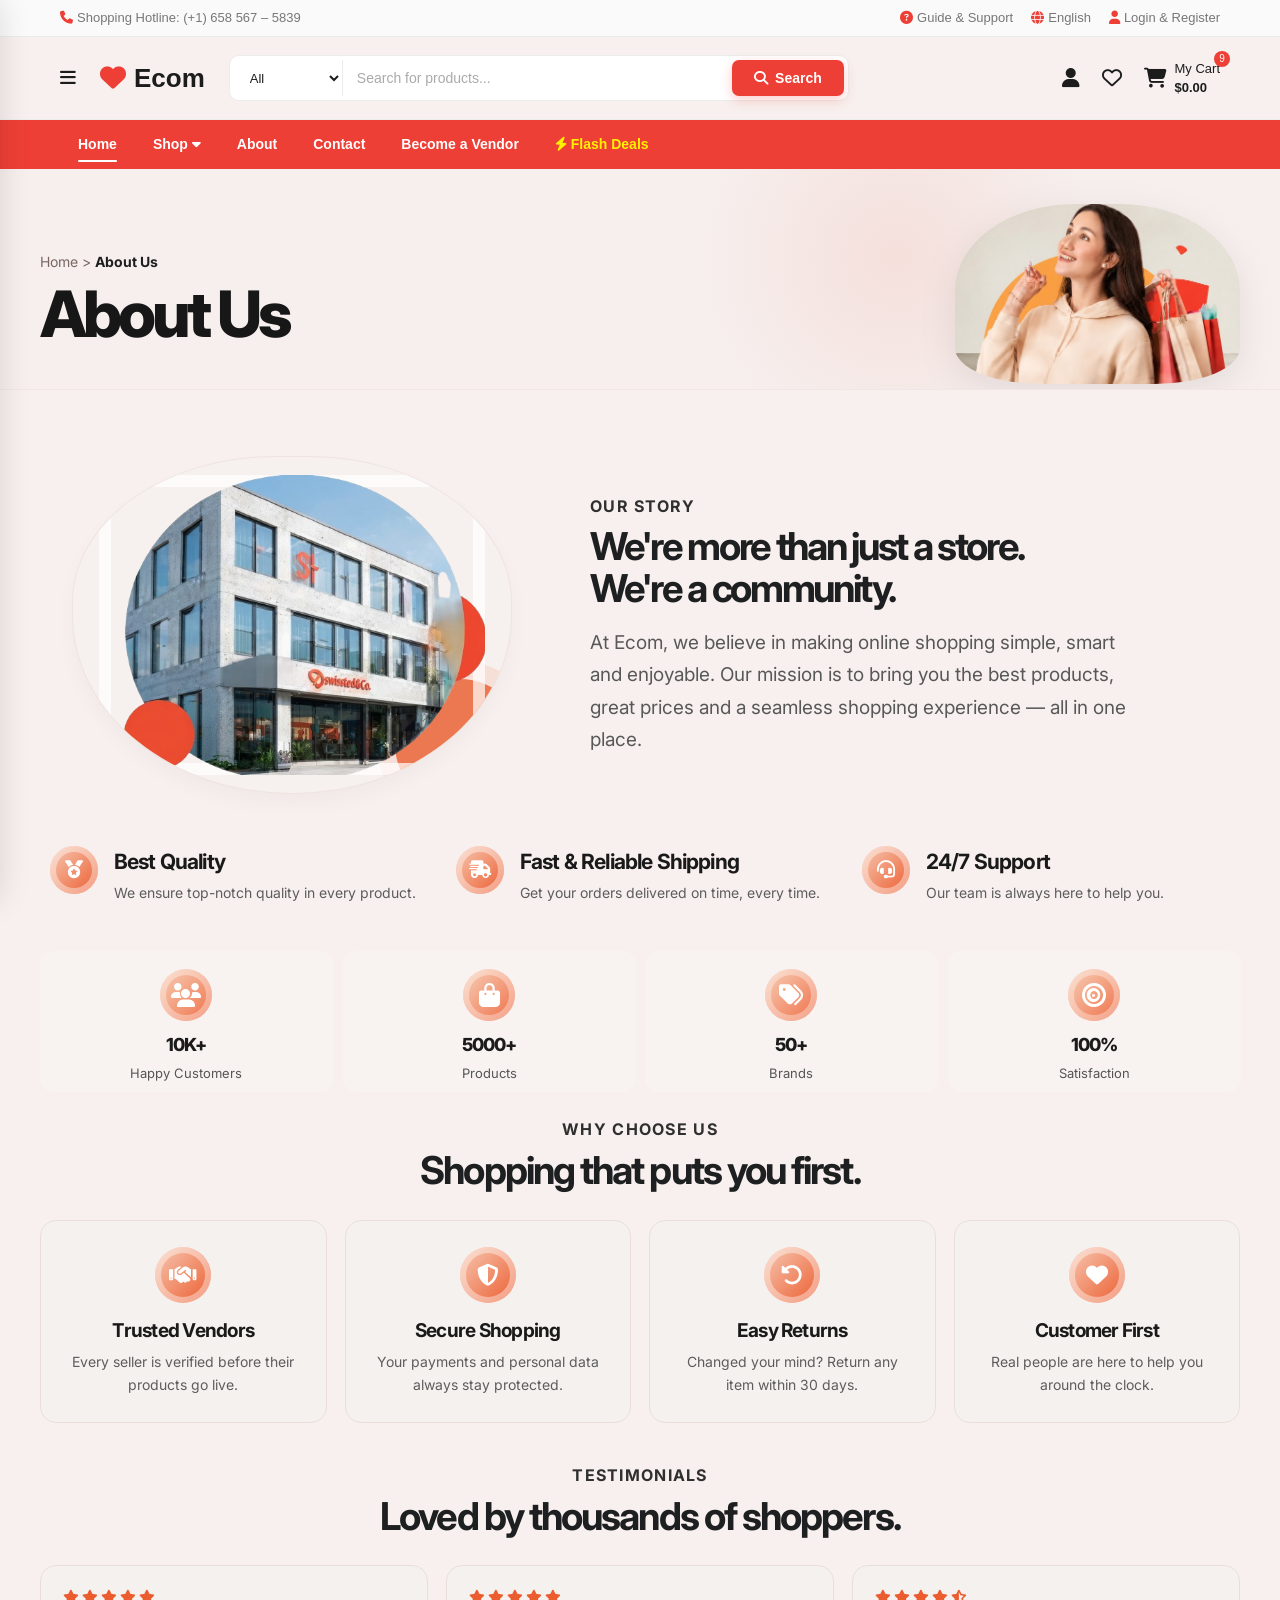
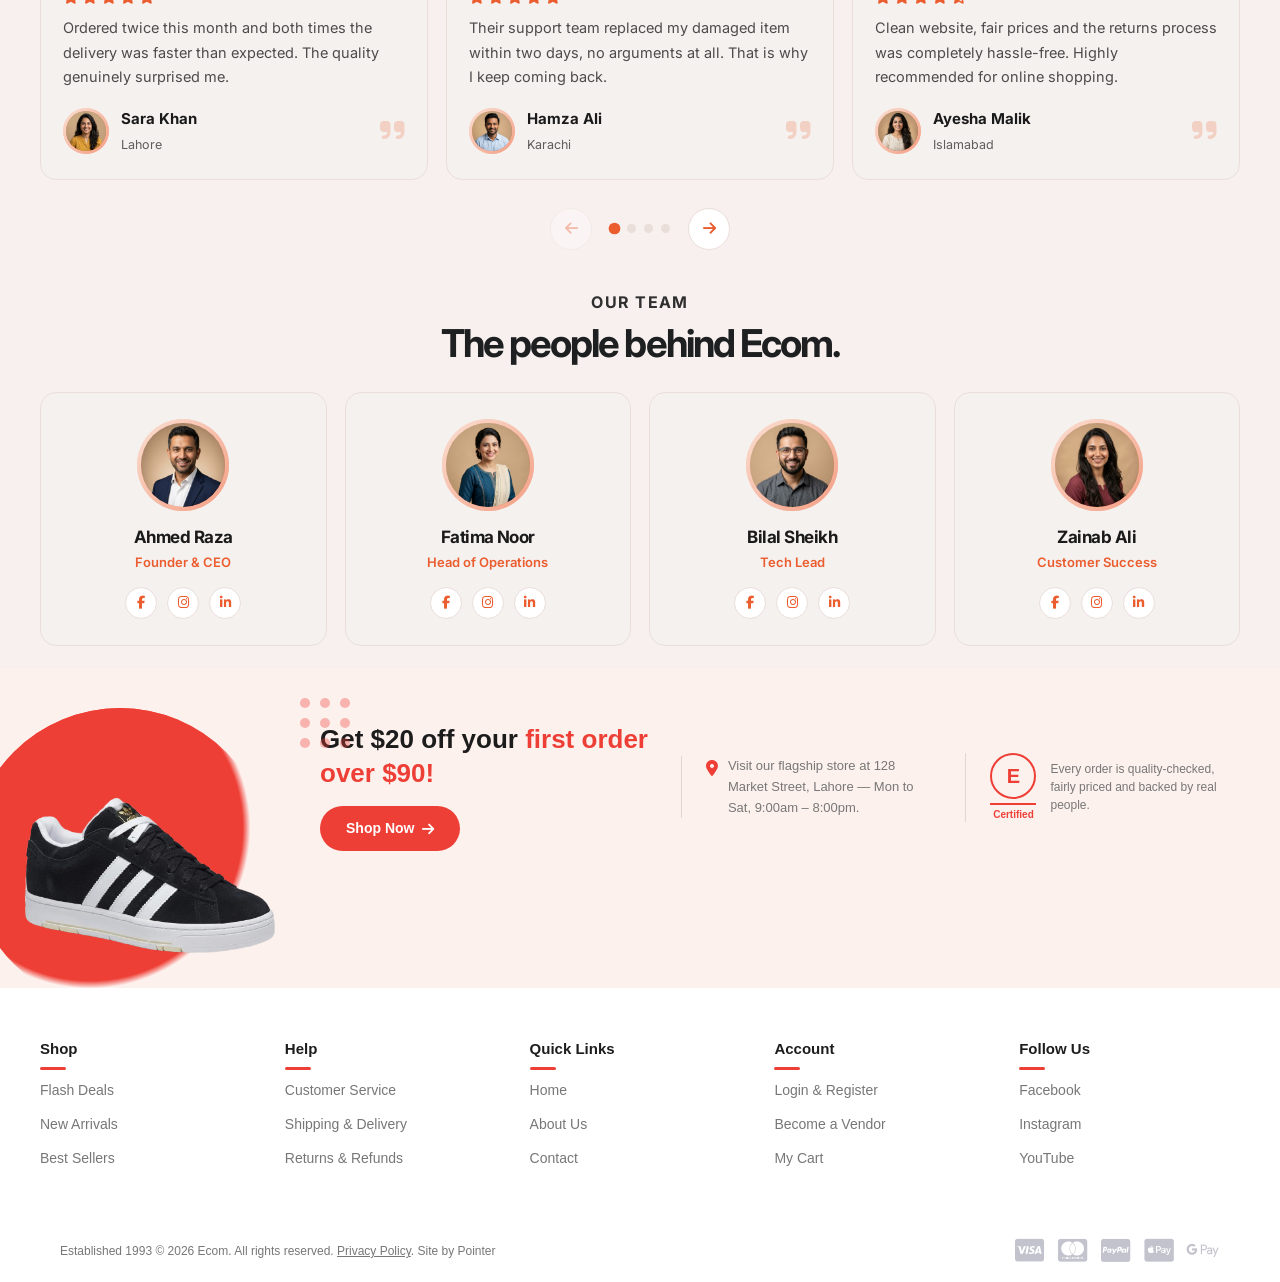
==== about.html @ e63c96a0 "updated code 1" ====
<!DOCTYPE html>
<html lang="en">
<head>
  <meta charset="UTF-8" />
  <meta name="viewport" content="width=device-width, initial-scale=1.0" />
  <title>About Us - Ecom</title>
  <link rel="preconnect" href="https://fonts.googleapis.com">
  <link rel="preconnect" href="https://fonts.gstatic.com" crossorigin>
  <link href="https://fonts.googleapis.com/css2?family=Inter:wght@400;500;600;700;800&display=swap" rel="stylesheet">
  <link rel="stylesheet" href="https://cdnjs.cloudflare.com/ajax/libs/font-awesome/6.5.1/css/all.min.css">
<link rel="stylesheet" href="assets/css/stylee.css">
<link rel="stylesheet" href="assets/css/about.css">
</head>
<body>

<!-- Top Bar -->
<div class="top-bar">
  <div class="container">
    <div class="top-left">
      <span><i class="fa-solid fa-phone"></i>Shopping Hotline: (+1) 658 567 – 5839</span>
    </div>
    <div class="top-right">
      <a href="contact.html"><i class="fa-solid fa-circle-question"></i>Guide &amp; Support</a>
      <a href="#"><i class="fa-solid fa-globe"></i>English</a>
      <!-- <a href="check-out.html"><i class="fa-solid fa-truck"></i>Order Tracking</a> -->
      <a href="signin.html"><i class="fa-solid fa-user"></i>Login &amp; Register</a>
    </div>
  </div>
</div>

<!-- Header -->
<header class="header">
  <div class="container">
    <i class="fa-solid fa-bars menu-toggle" id="menuToggle" role="button" tabindex="0" aria-label="Open menu"></i>
    <a href="index.html" class="logo"><i class="fa-solid fa-heart"></i>Ecom</a>

    <form class="search-bar">
      <select>
        <option>All</option>
        <option>Electronics</option>
        <option>Fashion</option>
        <option>Mobiles</option>
      </select>
      <input type="text" placeholder="Search for products...">
      <button type="submit"><i class="fa-solid fa-magnifying-glass"></i>Search</button>
    </form>

    <div class="header-icons">
      <a href="signin.html" class="icon-item" aria-label="Login">
        <i class="fa-solid fa-user"></i>

      </a>
      <a href="signin.html" class="icon-item" aria-label="Wishlist">
        <i class="fa-regular fa-heart"></i>
      </a>
      <a href="check-out.html" class="icon-item">
        <i class="fa-solid fa-cart-shopping"></i>
        <span class="cart-count">9</span>
        <div>
          <div>My Cart</div>
          <strong>$0.00</strong>
        </div>
      </a>
    </div>
  </div>
</header>

<!-- Nav -->
<nav class="main-nav">
  <div class="container">
    <ul>
      <li><a href="index.html" class="active">Home</a></li>
      <li class="has-mega">
        <a href="index.html#flash-deals">Shop <i class="fa-solid fa-caret-down"></i></a>
        <div class="mega-menu">
          <div class="container">
            <div class="mega-grid">
              <div class="mega-col">
                <h4 class="mega-col-title">Categories</h4>
                <div class="mega-links">
                  <a href="index.html#flash-deals"><i class="fa-solid fa-shirt"></i>Fashion &amp; Clothing</a>
                  <a href="index.html#flash-deals"><i class="fa-solid fa-mobile-screen-button"></i>Mobiles &amp; Tablets</a>
                  <a href="index.html#flash-deals"><i class="fa-solid fa-couch"></i>Home &amp; Living</a>
                  <a href="index.html#flash-deals"><i class="fa-solid fa-wand-magic-sparkles"></i>Beauty &amp; Care</a>
                  <a href="index.html#flash-deals"><i class="fa-solid fa-dumbbell"></i>Sports &amp; Outdoor</a>
                </div>
              </div>
              <div class="mega-col">
                <h4 class="mega-col-title">Collections</h4>
                <div class="mega-links">
                  <a href="index.html#flash-deals">New Arrivals <span class="mega-tag new">New</span></a>
                  <a href="index.html#flash-deals">Best Sellers</a>
                  <a href="index.html#flash-deals">Trending Now <span class="mega-tag trend">Trend</span></a>
                  <a href="index.html#flash-deals">Top Rated</a>
                  <a href="index.html#flash-deals">Clearance Sale <span class="mega-tag hot">Hot</span></a>
                </div>
              </div>
              <div class="mega-col">
                <h4 class="mega-col-title">Deals &amp; Offers</h4>
                <div class="mega-links">
                  <a href="index.html#flash-deals"><i class="fa-solid fa-bolt"></i>Flash Deals</a>
                  <a href="check-out.html"><i class="fa-solid fa-ticket"></i>Coupons &amp; Vouchers</a>
                  <a href="check-out.html"><i class="fa-solid fa-gift"></i>Gift Cards</a>
                  <a href="check-out.html"><i class="fa-solid fa-box-open"></i>Bundle Offers</a>
                  <a href="check-out.html"><i class="fa-solid fa-truck-fast"></i>Free Shipping</a>
                </div>
              </div>
              <div class="mega-col mega-products">
                <h4 class="mega-col-title">Featured Products</h4>
                <div class="mega-cards">
                  <div class="mega-card">
                    <a href="check-out.html" class="mega-card-img">
                      <img src="images/headphones.jpg" alt="Wireless Headphones">
                      <span class="mega-card-badge">Hot</span>
                    </a>
                    <div class="mega-card-body">
                      <div class="mega-card-stars"><i class="fa-solid fa-star"></i><i class="fa-solid fa-star"></i><i class="fa-solid fa-star"></i><i class="fa-solid fa-star"></i><i class="fa-solid fa-star-half-stroke"></i><span>(4.8)</span></div>
                      <a href="check-out.html" class="mega-card-name">Wireless Headphones</a>
                      <div class="mega-card-price">$59.00 <del>$89.00</del></div>
                    </div>
                  </div>
                  <div class="mega-card">
                    <a href="check-out.html" class="mega-card-img">
                      <img src="images/earbuds.jpg" alt="Wireless Earbuds">
                      <span class="mega-card-badge">New</span>
                    </a>
                    <div class="mega-card-body">
                      <div class="mega-card-stars"><i class="fa-solid fa-star"></i><i class="fa-solid fa-star"></i><i class="fa-solid fa-star"></i><i class="fa-solid fa-star"></i><i class="fa-regular fa-star"></i><span>(4.5)</span></div>
                      <a href="check-out.html" class="mega-card-name">Wireless Earbuds</a>
                      <div class="mega-card-price">$29.00 <del>$45.00</del></div>
                    </div>
                  </div>
                </div>
              </div>
            </div>
            <div class="mega-promo">
              <div class="mega-promo-item">
                <i class="fa-solid fa-tags"></i>
                <div><strong>Sale — Up to 50% OFF</strong><span class="mega-promo-sub">On selected fashion &amp; gadgets</span></div>
              </div>
              <div class="mega-promo-item">
                <i class="fa-solid fa-fire"></i>
                <div><strong>Hot Sale — 25% OFF</strong><span class="mega-promo-sub">Flash deals end this week</span></div>
              </div>
              <a href="index.html#flash-deals" class="mega-promo-btn">Shop Now <i class="fa-solid fa-arrow-right"></i></a>
            </div>
          </div>
        </div>
      </li>
      <li><a href="about.html">About</a></li>
      <li><a href="contact.html">Contact</a></li>
      <li><a href="signup.html">Become a Vendor</a></li>
      <li class="flash"><a href="index.html#flash-deals"><i class="fa-solid fa-bolt"></i> Flash Deals</a></li>
    </ul>
    <div class="nav-right">
      <!-- <a href="check-out.html">Recently Viewed</a> -->
    </div>
  </div>
</nav>

<!-- Mobile nav drawer -->
<div class="nav-drawer-overlay" id="navDrawerOverlay"></div>
<aside class="nav-drawer" id="navDrawer" aria-hidden="true">
  <div class="nav-drawer-head">
    <a href="index.html" class="logo"><i class="fa-solid fa-heart"></i>Ecom</a>
    <button type="button" class="nav-drawer-close" id="navDrawerClose" aria-label="Close menu">&times;</button>
  </div>
  <div class="nav-drawer-links">
    <a href="index.html" class="active">Home</a>
    <a href="index.html#flash-deals">Shop</a>
    <a href="about.html">About</a>
    <a href="contact.html">Contact</a>
    <a href="signup.html">Become a Vendor</a>
    <a href="index.html#flash-deals">Flash Deals</a>
    <!-- <a href="check-out.html">Recently Viewed</a> -->
    <a href="contact.html">Guide &amp; Support</a>
    <!-- <a href="check-out.html">Order Tracking</a> -->
    <a href="signin.html">Login &amp; Register</a>
  </div>
</aside>

 <section class="page-hero">
  <div class="container hero-inner">
    <div class="hero-copy">
      <div class="crumbs">Home <span> &gt; </span> <strong>About Us</strong></div>
      <h1 class="page-title">About Us</h1>
    </div>

    <div class="hero-visual" aria-hidden="true">
      <div class="circle-dot one"></div>
      <div class="circle-dot two"></div>
      <div class="circle-dot three"></div>
      <div class="circle-dot four"></div>
      <div class="person">
        <!-- apni image yahan lagao -->
        <img src="images/high29.png" alt="About Us Hero">
      </div>

    </div>
  </div>
</section>
  <main class="container main">
   <div class="story-grid">
  <div class="story-visual">
    <div class="store-frame">
      <!-- apni image yahan lagao -->
      <img src="images/high30-removebg-preview.png" alt="Our Story" class="store-frame-img">
    </div>
  </div>

  <div class="story-copy">
    <p class="eyebrow">Our Story</p>
    <h2 class="story-heading">We're more than just a store.<br>We're a community.</h2>
    <p class="story-text">
      At Ecom, we believe in making online shopping simple, smart and enjoyable. Our mission is to bring you the best products, great prices and a seamless shopping experience — all in one place.
    </p>
  </div>
</div>

<div class="feature-row">
  <div class="feature">
    <div class="feature-icon" aria-hidden="true"><i class="fa-solid fa-medal"></i></div>
    <div>
      <h3 class="feature-title">Best Quality</h3>
      <p class="feature-text">We ensure top-notch quality in every product.</p>
    </div>
  </div>

  <div class="feature">
    <div class="feature-icon" aria-hidden="true"><i class="fa-solid fa-truck-fast"></i></div>
    <div>
      <h3 class="feature-title">Fast &amp; Reliable Shipping</h3>
      <p class="feature-text">Get your orders delivered on time, every time.</p>
    </div>
  </div>

  <div class="feature">
    <div class="feature-icon" aria-hidden="true"><i class="fa-solid fa-headset"></i></div>
    <div>
      <h3 class="feature-title">24/7 Support</h3>
      <p class="feature-text">Our team is always here to help you.</p>
    </div>
  </div>
</div>

    <div class="stat-row">
      <div class="stat">
        <div class="stat-badge"><i class="fa-solid fa-users"></i></div>
        <p class="stat-value">10K+</p>
        <p class="stat-label">Happy Customers</p>
      </div>

      <div class="stat">
        <div class="stat-badge"><i class="fa-solid fa-bag-shopping"></i></div>
        <p class="stat-value">5000+</p>
        <p class="stat-label">Products</p>
      </div>

      <div class="stat">
        <div class="stat-badge"><i class="fa-solid fa-tags"></i></div>
        <p class="stat-value">50+</p>
        <p class="stat-label">Brands</p>
      </div>

      <div class="stat">
        <div class="stat-badge"><i class="fa-solid fa-bullseye"></i></div>
        <p class="stat-value">100%</p>
        <p class="stat-label">Satisfaction</p>
      </div>
    </div>

    <section class="values">
      <div class="values-head">
        <p class="eyebrow">Why Choose Us</p>
        <h2 class="values-heading">Shopping that puts you first.</h2>
      </div>
      <div class="values-grid">
        <div class="value-card">
          <div class="value-icon"><i class="fa-solid fa-handshake"></i></div>
          <h3>Trusted Vendors</h3>
          <p>Every seller is verified before their products go live.</p>
        </div>
        <div class="value-card">
          <div class="value-icon"><i class="fa-solid fa-shield-halved"></i></div>
          <h3>Secure Shopping</h3>
          <p>Your payments and personal data always stay protected.</p>
        </div>
        <div class="value-card">
          <div class="value-icon"><i class="fa-solid fa-rotate-left"></i></div>
          <h3>Easy Returns</h3>
          <p>Changed your mind? Return any item within 30 days.</p>
        </div>
        <div class="value-card">
          <div class="value-icon"><i class="fa-solid fa-heart"></i></div>
          <h3>Customer First</h3>
          <p>Real people are here to help you around the clock.</p>
        </div>
      </div>
    </section>

    <section class="testimonials">
      <div class="values-head">
        <p class="eyebrow">Testimonials</p>
        <h2 class="values-heading">Loved by thousands of shoppers.</h2>
      </div>
      <div class="testi-viewport">
        <div class="testi-track">
          <div class="testi-card">
            <div class="testi-stars">
              <i class="fa-solid fa-star"></i><i class="fa-solid fa-star"></i><i class="fa-solid fa-star"></i><i class="fa-solid fa-star"></i><i class="fa-solid fa-star"></i>
            </div>
            <p class="testi-text">Ordered twice this month and both times the delivery was faster than expected. The quality genuinely surprised me.</p>
            <div class="testi-person">
              <div class="testi-avatar"><img src="images/testi-1.png" alt="Sara Khan"></div>
              <div>
                <h4>Sara Khan</h4>
                <span>Lahore</span>
              </div>
              <i class="fa-solid fa-quote-right testi-quote" aria-hidden="true"></i>
            </div>
          </div>

          <div class="testi-card">
            <div class="testi-stars">
              <i class="fa-solid fa-star"></i><i class="fa-solid fa-star"></i><i class="fa-solid fa-star"></i><i class="fa-solid fa-star"></i><i class="fa-solid fa-star"></i>
            </div>
            <p class="testi-text">Their support team replaced my damaged item within two days, no arguments at all. That is why I keep coming back.</p>
            <div class="testi-person">
              <div class="testi-avatar"><img src="images/testi-2.png" alt="Hamza Ali"></div>
              <div>
                <h4>Hamza Ali</h4>
                <span>Karachi</span>
              </div>
              <i class="fa-solid fa-quote-right testi-quote" aria-hidden="true"></i>
            </div>
          </div>

          <div class="testi-card">
            <div class="testi-stars">
              <i class="fa-solid fa-star"></i><i class="fa-solid fa-star"></i><i class="fa-solid fa-star"></i><i class="fa-solid fa-star"></i><i class="fa-solid fa-star-half-stroke"></i>
            </div>
            <p class="testi-text">Clean website, fair prices and the returns process was completely hassle-free. Highly recommended for online shopping.</p>
            <div class="testi-person">
              <div class="testi-avatar"><img src="images/testi-3.png" alt="Ayesha Malik"></div>
              <div>
                <h4>Ayesha Malik</h4>
                <span>Islamabad</span>
              </div>
              <i class="fa-solid fa-quote-right testi-quote" aria-hidden="true"></i>
            </div>
          </div>

          <div class="testi-card">
            <div class="testi-stars">
              <i class="fa-solid fa-star"></i><i class="fa-solid fa-star"></i><i class="fa-solid fa-star"></i><i class="fa-solid fa-star"></i><i class="fa-solid fa-star"></i>
            </div>
            <p class="testi-text">Prices are honest and the variety keeps getting better. Ecom has easily become my default stop for weekly shopping.</p>
            <div class="testi-person">
              <div class="testi-avatar"><img src="images/testi-4.png" alt="Usman Tariq"></div>
              <div>
                <h4>Usman Tariq</h4>
                <span>Faisalabad</span>
              </div>
              <i class="fa-solid fa-quote-right testi-quote" aria-hidden="true"></i>
            </div>
          </div>

          <div class="testi-card">
            <div class="testi-stars">
              <i class="fa-solid fa-star"></i><i class="fa-solid fa-star"></i><i class="fa-solid fa-star"></i><i class="fa-solid fa-star"></i><i class="fa-solid fa-star-half-stroke"></i>
            </div>
            <p class="testi-text">Ordering takes less than two minutes and the delivery updates are accurate every single time. Really smooth experience.</p>
            <div class="testi-person">
              <div class="testi-avatar"><img src="images/testi-5.png" alt="Mahnoor Sheikh"></div>
              <div>
                <h4>Mahnoor Sheikh</h4>
                <span>Multan</span>
              </div>
              <i class="fa-solid fa-quote-right testi-quote" aria-hidden="true"></i>
            </div>
          </div>

          <div class="testi-card">
            <div class="testi-stars">
              <i class="fa-solid fa-star"></i><i class="fa-solid fa-star"></i><i class="fa-solid fa-star"></i><i class="fa-solid fa-star"></i><i class="fa-solid fa-star"></i>
            </div>
            <p class="testi-text">Fresh produce every single time — the fruit and vegetable quality is far better than anywhere else I have ordered from.</p>
            <div class="testi-person">
              <div class="testi-avatar"><img src="images/testi-6.png" alt="Ali Raza"></div>
              <div>
                <h4>Ali Raza</h4>
                <span>Rawalpindi</span>
              </div>
              <i class="fa-solid fa-quote-right testi-quote" aria-hidden="true"></i>
            </div>
          </div>
        </div>
      </div>

      <div class="testi-controls">
        <button type="button" class="testi-arrow" id="testiPrev" aria-label="Previous testimonials"><i class="fa-solid fa-arrow-left"></i></button>
        <div class="testi-dots" id="testiDots" aria-label="Testimonial navigation"></div>
        <button type="button" class="testi-arrow" id="testiNext" aria-label="Next testimonials"><i class="fa-solid fa-arrow-right"></i></button>
      </div>
    </section>

    <section class="team">
      <div class="values-head">
        <p class="eyebrow">Our Team</p>
        <h2 class="values-heading">The people behind Ecom.</h2>
      </div>
      <div class="team-grid">
        <div class="team-card">
          <div class="team-photo"><img src="images/team-1.png" alt="Ahmed Raza"></div>
          <h4>Ahmed Raza</h4>
          <span class="team-role">Founder &amp; CEO</span>
          <div class="team-socials">
            <a href="#" aria-label="Facebook"><i class="fa-brands fa-facebook-f"></i></a>
            <a href="#" aria-label="Instagram"><i class="fa-brands fa-instagram"></i></a>
            <a href="#" aria-label="LinkedIn"><i class="fa-brands fa-linkedin-in"></i></a>
          </div>
        </div>

        <div class="team-card">
          <div class="team-photo"><img src="images/team-2.png" alt="Fatima Noor"></div>
          <h4>Fatima Noor</h4>
          <span class="team-role">Head of Operations</span>
          <div class="team-socials">
            <a href="#" aria-label="Facebook"><i class="fa-brands fa-facebook-f"></i></a>
            <a href="#" aria-label="Instagram"><i class="fa-brands fa-instagram"></i></a>
            <a href="#" aria-label="LinkedIn"><i class="fa-brands fa-linkedin-in"></i></a>
          </div>
        </div>

        <div class="team-card">
          <div class="team-photo"><img src="images/team-3.png" alt="Bilal Sheikh"></div>
          <h4>Bilal Sheikh</h4>
          <span class="team-role">Tech Lead</span>
          <div class="team-socials">
            <a href="#" aria-label="Facebook"><i class="fa-brands fa-facebook-f"></i></a>
            <a href="#" aria-label="Instagram"><i class="fa-brands fa-instagram"></i></a>
            <a href="#" aria-label="LinkedIn"><i class="fa-brands fa-linkedin-in"></i></a>
          </div>
        </div>

        <div class="team-card">
          <div class="team-photo"><img src="images/team-4.png" alt="Zainab Ali"></div>
          <h4>Zainab Ali</h4>
          <span class="team-role">Customer Success</span>
          <div class="team-socials">
            <a href="#" aria-label="Facebook"><i class="fa-brands fa-facebook-f"></i></a>
            <a href="#" aria-label="Instagram"><i class="fa-brands fa-instagram"></i></a>
            <a href="#" aria-label="LinkedIn"><i class="fa-brands fa-linkedin-in"></i></a>
          </div>
        </div>
      </div>
    </section>
  </main>

<!-- Footer -->
<footer class="site-footer">
  <div class="footer-promo">
    <div class="promo-dots">
      <span></span><span></span><span></span>
      <span></span><span></span><span></span>
      <span></span><span></span><span></span>
    </div>

    <div class="footer-shoe-img">
      <img src="images/high15.png" alt="Shoe">
    </div>

    <div class="container footer-promo-inner">
      <div class="promo-offer">
        <h3>Get $20 off your <span>first order over $90!</span></h3>
        <a href="index.html#flash-deals" class="join-link">Shop Now <i class="fa-solid fa-arrow-right"></i></a>
      </div>

      <div class="promo-location">
        <i class="fa-solid fa-location-dot"></i>
        <p>Visit our flagship store at 128 Market Street, Lahore — Mon to Sat, 9:00am – 8:00pm.</p>
      </div>

      <div class="promo-certified">
        <div class="b-badge">
          <span>E</span>
          <small>Certified</small>
        </div>
        <p>Every order is quality-checked, fairly priced and backed by real people.</p>
      </div>
    </div>
  </div>
 <div class="container footer-top">
    <div class="footer-col">
      <h4>Shop</h4>
      <ul>
        <li><a href="index.html#flash-deals">Flash Deals</a></li>
        <li><a href="index.html#flash-deals">New Arrivals</a></li>
        <li><a href="index.html#flash-deals">Best Sellers</a></li>
      </ul>
    </div>
    <div class="footer-col">
      <h4>Help</h4>
      <ul>
        <li><a href="contact.html">Customer Service</a></li>
        <li><a href="contact.html">Shipping &amp; Delivery</a></li>
        <li><a href="contact.html">Returns &amp; Refunds</a></li>
      </ul>
    </div>
    <div class="footer-col">
      <h4>Quick Links</h4>
      <ul>
        <li><a href="index.html">Home</a></li>
        <li><a href="about.html">About Us</a></li>
        <li><a href="contact.html">Contact</a></li>
      </ul>
    </div>
    <div class="footer-col">
      <h4>Account</h4>
      <ul>
        <li><a href="signin.html">Login &amp; Register</a></li>
        <li><a href="signup.html">Become a Vendor</a></li>
        <li><a href="check-out.html">My Cart</a></li>
      </ul>
    </div>
    <div class="footer-col">
      <h4>Follow Us</h4>
      <ul>
        <li><a href="#">Facebook</a></li>
        <li><a href="#">Instagram</a></li>
        <li><a href="#">YouTube</a></li>
      </ul>
    </div>
  </div>
  <div class="footer-bottom">
    <div class="container footer-bottom-inner">
      <p>Established 1993 © 2026 Ecom. All rights reserved. <a href="#">Privacy Policy</a>. Site by Pointer</p>
      <div class="footer-pay" aria-label="Accepted payment methods">
        <i class="fa-brands fa-cc-visa"></i>
        <i class="fa-brands fa-cc-mastercard"></i>
        <i class="fa-brands fa-cc-paypal"></i>
        <i class="fa-brands fa-cc-apple-pay"></i>
        <i class="fa-brands fa-google-pay"></i>
      </div>
    </div>
  </div>
</footer>

<script src="assets/js/script.js"></script>
<script src="assets/js/about.js"></script>
</body>
</html>
---- assets/css/stylee.css ----
/* ===== Reset & Base ===== */
* { margin: 0; padding: 0; box-sizing: border-box; }

:root {
  --orange: #ee3f36;
  --orange-dark: #d8352c;
  --dark: #1c1c1c;
  --gray-text: #777;
  --border: #ececec;
  --green: #6fbf3c;
  --bg-light: #f7f7f7;
}

body {
  font-family: 'Segoe UI', Arial, Helvetica, sans-serif;
  color: var(--dark);
  background: #fff;
  line-height: 1.5;
}

a { text-decoration: none; color: inherit; }
ul { list-style: none; }
img { max-width: 100%; display: block; }
.container {
  max-width: 1200px;
  margin: 0 auto;
  padding: 0 20px;
}

/* ===== Top Bar ===== */
.top-bar {
  background: #fafafa;
  border-bottom: 1px solid var(--border);
  font-size: 13px;
  color: var(--gray-text);
}
.top-bar .container {
  display: flex;
  justify-content: space-between;
  align-items: center;
  height: 36px;
}
.top-bar .top-left,
.top-bar .top-right {
  display: flex;
  align-items: center;
  gap: 18px;
}
.top-bar i { margin-right: 4px; color: var(--orange); }

/* ===== Header ===== */
.header {
  padding: 18px 0;
  border-bottom: 1px solid var(--border);
}
.header .container {
  display: flex;
  align-items: center;
  gap: 24px;
}
.logo {
  display: flex;
  align-items: center;
  gap: 8px;
  font-size: 26px;
  font-weight: 800;
  color: var(--dark);
}
.logo i { color: var(--orange); }
.menu-toggle { font-size: 18px; color: var(--dark); cursor: pointer; }

.search-bar {
  flex: 1;
  display: flex;
  align-items: stretch;
  max-width: 620px;
  height: 46px;
  padding: 4px;
  border: 1px solid var(--border);
  border-radius: 10px;
  background: #fff;
  transition: border-color .25s ease, box-shadow .25s ease;
}
.search-bar:focus-within {
  border-color: var(--orange);
  box-shadow: 0 0 0 3px rgba(238, 63, 54, .13);
}
.search-bar select {
  border: none;
  border-right: 1px solid var(--border);
  padding: 0 12px;
  background: transparent;
  font-size: 13px;
  font-family: inherit;
  color: var(--dark);
  cursor: pointer;
  outline: none;
  border-radius: 6px 0 0 6px;
}
.search-bar input {
  flex: 1;
  min-width: 0;
  border: none;
  padding: 0 14px;
  font-size: 14px;
  font-family: inherit;
  color: var(--dark);
  background: transparent;
  caret-color: var(--orange);
  outline: none;
}
.search-bar input::placeholder { color: #aaa; }
.search-bar button {
  background: var(--orange);
  color: #fff;
  border: none;
  padding: 0 22px;
  font-size: 14px;
  font-weight: 600;
  font-family: inherit;
  cursor: pointer;
  display: flex;
  align-items: center;
  gap: 7px;
  border-radius: 7px;
  box-shadow: 0 4px 12px rgba(238, 63, 54, .25);
}
.search-bar button:hover { background: var(--orange-dark); }

.header-icons {
  display: flex;
  align-items: center;
  gap: 22px;
  margin-left: auto;
}
.header-icons .icon-item {
  display: flex;
  align-items: center;
  gap: 8px;
  font-size: 13px;
  position: relative;
}
.header-icons i { font-size: 20px; color: var(--dark); }
.cart-count {
  position: absolute;
  top: -8px;
  right: -10px;
  background: var(--orange);
  color: #fff;
  font-size: 10px;
  width: 16px;
  height: 16px;
  border-radius: 50%;
  display: flex;
  align-items: center;
  justify-content: center;
}

/* ===== Nav ===== */
.main-nav {
  background: var(--orange);
}
.main-nav .container {
  display: flex;
  align-items: center;
}
.main-nav ul {
  display: flex;
  align-items: center;
}
.main-nav li a {
  display: block;
  padding: 14px 18px;
  color: #fff;
  font-size: 14px;
  font-weight: 600;
  white-space: nowrap;
}
.main-nav li.flash a { color: #fff200; }
.main-nav .nav-right { margin-left: auto; }
.main-nav .nav-right a { color: #fff; opacity: .9; }

/* ===== Hero ===== */
.hero {
  background: #fafafa;
  padding: 40px 0;
  position: relative;
}
.hero .container {
  display: flex;
  align-items: center;
  position: relative;
}
.hero-content { flex: 1; }
.hero-tag { color: var(--orange); font-weight: 700; font-size: 13px; margin-bottom: 10px; }
.hero-title {
  font-size: 40px;
  font-weight: 800;
  line-height: 1.2;
  margin-bottom: 14px;
}
.hero-sub { color: var(--gray-text); margin-bottom: 22px; font-size: 15px; }
.hero-btn {
  display: inline-block;
  background: var(--orange);
  color: #fff;
  padding: 12px 26px;
  font-weight: 700;
  font-size: 13px;
  border-radius: 3px;
}
.hero-btn:hover { background: var(--orange-dark); }
.hero-image { flex: 1; position: relative; text-align: center; }
.hero-badge {
  position: absolute;
  top: 0;
  right: 40px;
  background: var(--orange);
  color: #fff;
  width: 70px;
  height: 70px;
  border-radius: 50%;
  display: flex;
  align-items: center;
  justify-content: center;
  flex-direction: column;
  font-size: 11px;
  font-weight: 700;
  text-align: center;
}
.hero-arrow {
  position: absolute;
  top: 50%;
  transform: translateY(-50%);
  background: #fff;
  border: 1px solid var(--border);
  width: 44px;
  height: 44px;
  border-radius: 50%;
  display: flex;
  align-items: center;
  justify-content: center;
  cursor: pointer;
  padding: 0;
  color: var(--dark);
  font-size: 15px;
  z-index: 20;
  box-shadow: 0 8px 20px rgba(28, 28, 28, .10);
  transition: transform .3s cubic-bezier(.34, 1.56, .64, 1),
              background-color .25s ease,
              border-color .25s ease,
              color .25s ease,
              box-shadow .3s ease;
}
.hero-arrow.left { left: 0; }
.hero-arrow.right { right: 0; }
.hero-arrow:hover {
  background: var(--orange);
  border-color: var(--orange);
  color: #fff;
  transform: translateY(-50%) scale(1.12);
  box-shadow: 0 0 0 6px rgba(238, 63, 54, .15), 0 12px 26px rgba(238, 63, 54, .38);
}
.hero-arrow:active { transform: translateY(-50%) scale(.94); }
.hero-arrow:focus-visible,
.hero-dots button:focus-visible {
  outline: 2px solid var(--orange);
  outline-offset: 2px;
}

/* ===== Hero Carousel ===== */
.hero-slides {
  flex: 1;
  display: grid;
  min-width: 0;
  width: 100%;
}
.hero-slide {
  grid-area: 1 / 1;
  display: flex;
  align-items: center;
  gap: 10px;
  opacity: 0;
  visibility: hidden;
  transition: opacity .6s ease, visibility .6s ease;
}
.hero-slide.active {
  opacity: 1;
  visibility: visible;
}
.hero-slide .hero-content,
.hero-slide .hero-image { min-width: 0; }

.hero-dots {
  display: flex;
  justify-content: center;
  gap: 8px;
  margin-top: 20px;
}
.hero-dots button {
  width: 9px;
  height: 9px;
  border-radius: 50%;
  background: #ddd;
  border: 0;
  padding: 0;
  cursor: pointer;
  transition: background-color .25s ease, transform .25s ease;
}
.hero-dots button.active {
  background: var(--orange);
  transform: scale(1.25);
}

/* ===== Categories ===== */
.categories {
  padding: 44px 0 24px;
}
.categories-header {
  text-align: center;
  margin-bottom: 28px;
}
.categories-header h2 {
  font-size: 26px;
  font-weight: 800;
  color: var(--dark);
}
.categories-header p {
  font-size: 14px;
  color: var(--gray-text);
  margin-top: 8px;
}
.category-grid {
  display: grid;
  grid-template-columns: repeat(6, minmax(0, 1fr));
  gap: 20px;
}
.category-card {
  display: flex;
  flex-direction: column;
  align-items: center;
  text-align: center;
  gap: 12px;
  padding: 30px 14px 26px;
  background: #fff;
  border: 1px solid var(--border);
  border-radius: 10px;
  box-shadow: 0 2px 10px rgba(0, 0, 0, .03);
  transition: transform .3s ease, box-shadow .3s ease, border-color .3s ease;
}
.category-icon {
  width: 64px;
  height: 64px;
  border-radius: 50%;
  display: flex;
  align-items: center;
  justify-content: center;
  font-size: 24px;
  color: var(--orange);
  background: rgba(238, 63, 54, .08);
  transition: background-color .3s ease, color .3s ease, transform .3s ease;
}
.category-card h3 {
  font-size: 14px;
  font-weight: 700;
  color: var(--dark);
}
.category-count {
  font-size: 12px;
  color: var(--gray-text);
}
.category-card:hover {
  transform: translateY(-6px);
  border-color: rgba(238, 63, 54, .35);
  box-shadow: 0 12px 26px rgba(0, 0, 0, .09);
}
.category-card:hover .category-icon {
  background: var(--orange);
  color: #fff;
  transform: scale(1.08);
}

/* ===== Flash Deals ===== */
.flash-deals { padding: 40px 0 60px; background: var(--bg-light); margin-top: 20px; }
.flash-header {
  display: flex;
  align-items: center;
  justify-content: space-between;
  margin-bottom: 24px;
  flex-wrap: wrap;
  gap: 10px;
}
.flash-header h2 { font-size: 22px; font-weight: 800; }
.flash-header p { color: var(--gray-text); font-size: 13px; margin-top: 4px; }
.countdown {
  background: var(--orange);
  color: #fff;
  padding: 8px 16px;
  border-radius: 3px;
  font-weight: 700;
  font-size: 14px;
  display: flex;
  align-items: center;
  gap: 8px;
}
.countdown span.label { font-weight: 400; font-size: 12px; margin-right: 4px; }

.product-grid {
  display: grid;
  grid-template-columns: repeat(5, 1fr);
  gap: 20px;
}
.product-card {
  background: #fff;
  border: 1px solid var(--border);
  border-radius: 4px;
  padding: 16px;
  position: relative;
  transition: box-shadow .2s;
}
.product-card:hover { box-shadow: 0 6px 18px rgba(0,0,0,.08); }
.badge-row {
  display: flex;
  justify-content: space-between;
  margin-bottom: 10px;
}
.badge {
  font-size: 11px;
  font-weight: 700;
  padding: 2px 6px;
  border-radius: 3px;
}
.badge.off { background: #eafbe7; color: var(--green); }
.badge.featured { background: #fff3e0; color: #f5a623; }
.product-card img { margin: 0 auto 12px; height: 140px; object-fit: contain; }
.vendor { font-size: 11px; color: var(--orange); font-weight: 600; text-transform: uppercase; margin-bottom: 4px; }
.product-name { font-size: 14px; font-weight: 600; margin-bottom: 6px; }
.stars { color: #f5a623; font-size: 12px; margin-bottom: 6px; }
.stars span { color: var(--gray-text); margin-left: 4px; }
.price { font-size: 15px; font-weight: 700; color: var(--orange); }
.price del { color: #aaa; font-weight: 400; font-size: 13px; margin-left: 6px; }
.sold-info { font-size: 11px; color: var(--gray-text); margin: 8px 0 4px; }
.progress-bar {
  background: #eee;
  height: 5px;
  border-radius: 3px;
  overflow: hidden;
}
.progress-bar span {
  display: block;
  height: 100%;
  background: var(--orange);
}
.vendor-name { font-size: 11px; color: var(--gray-text); margin-top: 8px; }

.pagination-dots {
  display: flex;
  justify-content: center;
  gap: 6px;
  margin-top: 30px;
}
.pagination-dots span {
  width: 8px; height: 8px; border-radius: 50%; background: #ddd;
}
.pagination-dots span.active { background: var(--orange); }

/* ===== Responsive ===== */
@media (max-width: 992px) {
  .product-grid { grid-template-columns: repeat(3, 1fr); }
  .category-grid { grid-template-columns: repeat(3, minmax(0, 1fr)); }
  .categories { padding: 36px 0 20px; }
}
@media (max-width: 700px) {
  .header .container { flex-wrap: wrap; }
  .search-bar { order: 3; max-width: 100%; margin-top: 12px; }
  .product-grid { grid-template-columns: repeat(2, 1fr); }
  .hero .container { flex-direction: column; text-align: center; }
  .hero-arrow { display: none; }
  .main-nav ul { overflow-x: auto; }
}

/* ===== Custom Animations & Transitions ===== */

/* Fade-in & Slide-up Entrance Animation for Hero & Cards */
@keyframes fadeInUp {
  from {
    opacity: 0;
    transform: translateY(20px);
  }
  to {
    opacity: 1;
    transform: translateY(0);
  }
}

@keyframes fadeIn {
  from { opacity: 0; }
  to { opacity: 1; }
}

/* Apply smooth entrance animations */
.hero-content, .category-card, .product-card {
  animation: fadeInUp 0.6s ease-out forwards;
}

/* Stagger animation delays for product cards grid */
.product-grid .product-card:nth-child(1) { animation-delay: 0.05s; }
.product-grid .product-card:nth-child(2) { animation-delay: 0.1s; }
.product-grid .product-card:nth-child(3) { animation-delay: 0.15s; }
.product-grid .product-card:nth-child(4) { animation-delay: 0.2s; }
.product-grid .product-card:nth-child(5) { animation-delay: 0.25s; }

/* Interactive Hover Animations */
.product-card {
  transition: transform 0.3s ease, box-shadow 0.3s ease;
}

.product-card:hover {
  transform: translateY(-5px); /* Gentle lift effect */
  box-shadow: 0 10px 25px rgba(0, 0, 0, 0.1);
}

/* Buttons and Links Interactive Feedback */
.hero-btn, .search-bar button, .main-nav li a {
  transition: background-color 0.2s ease, transform 0.1s ease;
}

.hero-btn:active, .search-bar button:active {
  transform: scale(0.97); /* Press effect */
}

/* Pulse animation for Live/Flash badges */
/* =========================================================
   RESPONSIVE + ANIMATIONS
   HTML CHANGE KI ZAROORAT NAHI
   Existing CSS ko overwrite nahi, sirf responsive override
   ========================================================= */


/* ---------------------------------------------------------
   GLOBAL RESPONSIVE SAFETY
   --------------------------------------------------------- */

html {
    scroll-behavior: smooth;
}

*,
*::before,
*::after {
    box-sizing: border-box;
}

img {
    max-width: 100%;
    height: auto;
}

body {
    overflow-x: hidden;
}

.container,
.container-fluid,
.container-lg,
.container-md,
.container-sm,
.container-xl,
.container-xxl {
    width: 100%;
}


/* ---------------------------------------------------------
   ANIMATIONS
   --------------------------------------------------------- */

@keyframes besaFadeUp {
    from {
        opacity: 0;
        transform: translateY(18px);
    }

    to {
        opacity: 1;
        transform: translateY(0);
    }
}

@keyframes besaFadeIn {
    from {
        opacity: 0;
    }

    to {
        opacity: 1;
    }
}

@keyframes besaScaleIn {
    from {
        opacity: 0;
        transform: scale(.96);
    }

    to {
        opacity: 1;
        transform: scale(1);
    }
}

@keyframes besaFloat {
    0%,
    100% {
        transform: translateY(0);
    }

    50% {
        transform: translateY(-5px);
    }
}

@keyframes besaPulse {
    0% {
        box-shadow: 0 0 0 0 rgba(255, 78, 43, .20);
    }

    70% {
        box-shadow: 0 0 0 8px rgba(255, 78, 43, 0);
    }

    100% {
        box-shadow: 0 0 0 0 rgba(255, 78, 43, 0);
    }
}


/* ---------------------------------------------------------
   GENERAL ANIMATION
   --------------------------------------------------------- */

.banner-ad {
    animation: besaFadeIn .7s ease both;
}

.category-carousel .category-item {
    animation: besaFadeUp .6s ease both;
}

.brand-carousel .brand-item {
    animation: besaFadeUp .6s ease both;
}

.product-item {
    animation: besaScaleIn .55s ease both;
}

.product-item .btn-wishlist {
    transition:
        transform .25s ease,
        background-color .25s ease,
        color .25s ease;
}

.product-item .btn-wishlist:hover {
    transform: scale(1.08);
}

.swiper-prev,
.swiper-next {
    transition:
        background-color .25s ease,
        color .25s ease,
        transform .25s ease;
}

.swiper-prev:hover,
.swiper-next:hover {
    transform: scale(1.05);
}


/* =========================================================
   ADDITIONAL RESPONSIVE + ANIMATION LAYER
   (Besa Flash Deals section - matches actual HTML classes)
   Existing CSS untouched — yeh sirf overrides/additions hain
   ========================================================= */

/* ---------- Base safety ---------- */
html { scroll-behavior: smooth; }
body { overflow-x: hidden; }

/* ---------- Entrance animations tuned to real classes ---------- */
@keyframes bTopFade {
  from { opacity: 0; transform: translateY(-6px); }
  to   { opacity: 1; transform: translateY(0); }
}
@keyframes bHeroFade {
  from { opacity: 0; transform: translateX(-25px); }
  to   { opacity: 1; transform: translateX(0); }
}
@keyframes bImageFade {
  from { opacity: 0; transform: scale(.92); }
  to   { opacity: 1; transform: scale(1); }
}
@keyframes bCardPop {
  from { opacity: 0; transform: translateY(16px) scale(.97); }
  to   { opacity: 1; transform: translateY(0) scale(1); }
}
@keyframes bPulseBadge {
  0%   { box-shadow: 0 0 0 0 rgba(238,63,54,.25); }
  70%  { box-shadow: 0 0 0 7px rgba(238,63,54,0); }
  100% { box-shadow: 0 0 0 0 rgba(238,63,54,0); }
}

.top-bar { animation: bTopFade .5s ease both; }
.hero-content { animation: bHeroFade .7s ease both; }
.hero-image img { animation: bImageFade .8s ease both; }

.category-card { animation: bCardPop .6s ease both; }
.category-grid .category-card:nth-child(1) { animation-delay: .05s; }
.category-grid .category-card:nth-child(2) { animation-delay: .10s; }
.category-grid .category-card:nth-child(3) { animation-delay: .15s; }
.category-grid .category-card:nth-child(4) { animation-delay: .20s; }
.category-grid .category-card:nth-child(5) { animation-delay: .25s; }
.category-grid .category-card:nth-child(6) { animation-delay: .30s; }

.product-card { animation: bCardPop .55s ease both; }
.product-grid .product-card:nth-child(1) { animation-delay: .05s; }
.product-grid .product-card:nth-child(2) { animation-delay: .10s; }
.product-grid .product-card:nth-child(3) { animation-delay: .15s; }
.product-grid .product-card:nth-child(4) { animation-delay: .20s; }
.product-grid .product-card:nth-child(5) { animation-delay: .25s; }

.badge.off { animation: bPulseBadge 2.2s infinite; }
.countdown { animation: bPulseBadge 2.5s infinite; }

/* ---------- Smooth interactive transitions (real elements) ---------- */
.hero-btn, .search-bar button, .main-nav li a, .header-icons .icon-item,
.product-card {
  transition: transform .2s ease, background-color .2s ease, box-shadow .25s ease;
}
.hero-btn:active, .search-bar button:active { transform: scale(.96); }
.product-card:hover { transform: translateY(-6px); }

/* =========================================================
   MEDIA QUERIES — FULL SYSTEM RESPONSIVENESS
   ========================================================= */

/* ---- Large desktop / ultra-wide (1400px+) ---- */
@media screen and (min-width: 1400px) {
  .container { max-width: 1320px; }
}

/* ---- Small desktop / laptop (992px – 1199px) ---- */
@media screen and (min-width: 992px) and (max-width: 1199px) {
  .container { max-width: 960px; }
  .hero-title { font-size: 32px; }
  .product-grid { grid-template-columns: repeat(4, 1fr); }
  .header-icons { gap: 14px; }
}

/* ---- Tablet landscape (768px – 991px) ---- */
@media screen and (min-width: 768px) and (max-width: 991px) {
  .top-bar .top-right { gap: 10px; font-size: 12px; }
  .header .container { flex-wrap: wrap; row-gap: 12px; }
  .search-bar { order: 3; max-width: 100%; }
  .hero-title { font-size: 30px; }
  .hero .container { gap: 16px; }
  .category-grid { gap: 16px; }
  .product-grid { grid-template-columns: repeat(3, 1fr); gap: 14px; }
  .main-nav ul { overflow-x: auto; -webkit-overflow-scrolling: touch; }
  .main-nav ul::-webkit-scrollbar { display: none; }
}

/* ---- Tablet portrait (576px – 767px) ---- */
@media screen and (min-width: 576px) and (max-width: 767px) {
  .top-bar { font-size: 11px; }
  .top-bar .top-left span:not(:first-child) { display: none; }
  .header .container { flex-wrap: wrap; row-gap: 10px; }
  .search-bar { order: 3; max-width: 100%; }
  .header-icons { margin-left: 0; }
  .hero .container { flex-direction: column; text-align: center; }
  .hero-title { font-size: 26px; }
  .hero-arrow { display: none; }
  .hero-image { order: -1; }
  .category-grid { gap: 14px; }
  .product-grid { grid-template-columns: repeat(2, 1fr); gap: 12px; }
  .flash-header { flex-direction: column; align-items: center; text-align: center; }
  .main-nav ul { overflow-x: auto; }
}

/* ---- Mobile (0px – 575px) ---- */
@media screen and (max-width: 575px) {
  .container { padding: 0 14px; }
  .top-bar { display: none; } /* not enough room; hides gracefully */
  .header { padding: 12px 0; }
  .header .container { flex-wrap: wrap; row-gap: 10px; }
  .logo { font-size: 20px; }
  .search-bar { order: 3; max-width: 100%; }
  .search-bar select { display: none; } /* saves space on very small screens */
  .header-icons { margin-left: auto; gap: 14px; }
  .main-nav ul { overflow-x: auto; white-space: nowrap; }
  .main-nav li a { padding: 12px 12px; font-size: 13px; }
  .main-nav .nav-right { display: none; }

  .hero { padding: 26px 0; }
  .hero .container { flex-direction: column; text-align: center; gap: 14px; }
  .hero-title { font-size: 22px; }
  .hero-sub { font-size: 13px; }
  .hero-arrow { display: none; }
  .hero-badge { width: 54px; height: 54px; right: 10px; font-size: 9px; }

  .categories { padding: 30px 0 16px; }
  .categories-header { margin-bottom: 20px; }
  .categories-header h2 { font-size: 21px; }
  .categories-header p { font-size: 12.5px; }
  .category-grid { grid-template-columns: repeat(2, minmax(0, 1fr)); gap: 12px; }
  .category-card { padding: 22px 10px 20px; gap: 9px; }
  .category-icon { width: 54px; height: 54px; font-size: 20px; }
  .category-card h3 { font-size: 13px; }

  .flash-deals { padding: 26px 0 40px; }
  .flash-header { flex-direction: column; align-items: flex-start; gap: 8px; }
  .countdown { font-size: 12px; padding: 6px 12px; }
  .product-grid { grid-template-columns: repeat(2, 1fr); gap: 10px; }
  .product-card { padding: 10px; }
  .product-card img { height: 100px; }
  .product-name { font-size: 12.5px; }
  .price { font-size: 13px; }
}

/* ---- Very small phones (0px – 380px) ---- */
@media screen and (max-width: 380px) {
  .product-grid { grid-template-columns: 1fr 1fr; gap: 8px; }
  .product-card img { height: 90px; }
  .hero-title { font-size: 19px; }
  .logo { font-size: 18px; }
}

/* ---- Reduced motion accessibility ---- */
@media (prefers-reduced-motion: reduce) {
  *, *::before, *::after {
    animation-duration: .01ms !important;
    animation-iteration-count: 1 !important;
    transition-duration: .01ms !important;
    scroll-behavior: auto !important;
  }
}


/* ===== Footer ===== */
.site-footer { background: #fff; }

.footer-top {
  display: grid;
  grid-template-columns: repeat(5, 1fr);
  gap: 24px;
  padding: 50px 0 40px;
}
.footer-col h4 {
  font-size: 15px;
  font-weight: 800;
  margin-bottom: 8px;
  position: relative;
  padding-bottom: 10px;
}
.footer-col h4::after {
  content: "";
  position: absolute;
  left: 0; bottom: 0;
  width: 26px; height: 3px;
  background: var(--orange);
  border-radius: 2px;
}
.footer-col ul li { margin-bottom: 10px; }
.footer-col ul li a {
  color: var(--gray-text);
  font-size: 14px;
  transition: color .2s ease;
}
.footer-col ul li a:hover { color: var(--orange); }

/* ---- Promo band ---- */
.footer-promo {
  position: relative;
  background: #fdf1ee;
  overflow: hidden;
  padding: 50px 0;
}
.promo-dots {
  position: absolute;
  top: 24px; left: 40px;
  display: grid;
  grid-template-columns: repeat(3, 10px);
  gap: 8px;
  z-index: 1;
}
.promo-dots span {
  width: 10px; height: 10px;
  border-radius: 50%;
  background: rgba(238,63,54,.35);
}

/* shoe placeholder - replace inner <img> yourself */
.footer-shoe-img {
  position: absolute;
  left: -40px; bottom: -20px;
  width: 300px; height: 300px;
  border-radius: 50%;
  background: radial-gradient(circle at 40% 40%, var(--orange) 0%, var(--orange) 55%, transparent 58%);
  z-index: 1;
  display: flex;
  align-items: flex-end;
  justify-content: center;
}
.footer-shoe-img img {
  max-width: 260px;
  transform: translateY(10px);
}

.footer-promo-inner {
  position: relative;
  z-index: 2;
  display: grid;
  grid-template-columns: 1.3fr 1fr 1fr;
  gap: 30px;
  align-items: center;
  padding-left: 300px; /* leaves room for shoe circle */
}
.promo-offer h3 {
  font-size: 26px;
  font-weight: 800;
  line-height: 1.3;
  margin-bottom: 16px;
  color: var(--dark);
}
.promo-offer h3 span { color: var(--orange); }
.join-link {
  display: inline-flex;
  align-items: center;
  gap: 8px;
  background: var(--orange);
  color: #fff;
  font-weight: 700;
  font-size: 14px;
  padding: 12px 26px;
  border-radius: 30px;
  transition: background .2s ease, gap .2s ease, transform .2s ease;
}
.join-link:hover { background: var(--orange-dark); gap: 12px; transform: translateY(-2px); }

.promo-location {
  display: flex;
  gap: 10px;
  padding-left: 24px;
  border-left: 1px solid #e5d5d0;
}
.promo-location i { color: var(--orange); margin-top: 4px; }
.promo-location p { font-size: 13px; color: var(--gray-text); line-height: 1.6; }

.promo-certified {
  display: flex;
  gap: 14px;
  align-items: center;
  padding-left: 24px;
  border-left: 1px solid #e5d5d0;
}
.b-badge {
  text-align: center;
  flex-shrink: 0;
}
.b-badge span {
  width: 46px; height: 46px;
  border: 2px solid var(--orange);
  border-radius: 50%;
  display: flex;
  align-items: center;
  justify-content: center;
  font-weight: 800;
  color: var(--orange);
  font-size: 20px;
  margin: 0 auto 4px;
}
.b-badge small {
  display: block;
  font-size: 10px;
  font-weight: 700;
  color: var(--orange);
  border-top: 2px solid var(--orange);
  padding-top: 2px;
}
.promo-certified p { font-size: 12px; color: var(--gray-text); line-height: 1.5; }

/* ---- Bottom bar ---- */
.footer-bottom { padding: 18px 0; }
.footer-bottom-inner {
  display: flex;
  align-items: center;
  justify-content: space-between;
  flex-wrap: wrap;
  gap: 10px;
}
.footer-bottom-inner p { font-size: 12px; color: var(--gray-text); }
.footer-bottom-inner p a { color: var(--gray-text); text-decoration: underline; }
/* ---- Floating scroll-to-top ---- */
.scroll-top-btn {
  position: fixed;
  right: 32px;
  bottom: 32px;
  z-index: 900;
  width: 46px;
  height: 46px;
  border: 0;
  border-radius: 50%;
  background: var(--orange);
  color: #fff;
  font-size: 16px;
  cursor: pointer;
  box-shadow: 0 8px 20px rgba(238, 63, 54, .35);
  opacity: 0;
  visibility: hidden;
  transform: translateY(14px);
  transition: opacity .25s ease, transform .25s ease, visibility .25s ease, background .2s ease;
}
.scroll-top-btn.visible { opacity: 1; visibility: visible; transform: translateY(0); }
.scroll-top-btn:hover { background: var(--orange-dark); }
@media (max-width: 575px) {
  .scroll-top-btn { right: 20px; bottom: 20px; width: 42px; height: 42px; font-size: 15px; }
}

/* ---- Payment icons ---- */
.footer-pay {
  display: flex;
  align-items: center;
  gap: 14px;
  font-size: 26px;
  color: #c3c3cd;
}
.footer-pay i { transition: color .2s ease, transform .2s ease; }
.footer-pay i:hover { color: var(--orange); transform: translateY(-2px); }

/* ===== Responsive ===== */
@media screen and (max-width: 991px) {
  .footer-top { grid-template-columns: repeat(3, 1fr); gap: 26px; }
  .footer-promo-inner {
    grid-template-columns: 1fr;
    padding-left: 0;
    padding-top: 220px;
    gap: 20px;
  }
  .footer-shoe-img { left: 50%; transform: translateX(-50%); top: -10px; bottom: auto; width: 220px; height: 220px; }
  .promo-location, .promo-certified { border-left: none; padding-left: 0; }
}

@media screen and (max-width: 700px) {
  .footer-top { grid-template-columns: repeat(2, 1fr); }
  .promo-offer h3 { font-size: 21px; }
  .footer-bottom-inner { flex-direction: column; align-items: center; text-align: center; }
}

@media screen and (max-width: 480px) {
  .footer-top { grid-template-columns: 1fr; padding: 36px 0 26px; }
  .footer-shoe-img { width: 170px; height: 170px; }
  .footer-promo-inner { padding-top: 170px; }
  .promo-offer h3 { font-size: 19px; }
  .footer-pay { font-size: 22px; gap: 12px; }
}


.footer-promo {
  position: relative;
  background: #fdf1ee;
  overflow: hidden;
  padding: 60px 0;
  min-height: 380px;
}

.promo-dots {
  position: absolute;
  top: 40px; left: 48px;
  display: grid;
  grid-template-columns: repeat(3, 10px);
  gap: 10px;
  z-index: 3;        
}
.promo-dots span {
  width: 10px; height: 10px;
  border-radius: 50%;
  background: rgba(238,63,54,.45);
}

.footer-shoe-img {
  position: absolute;
  left: -60px;
  bottom: -30px;
  width: 380px;
  height: 380px;
  z-index: 1;
  pointer-events: none;
}
.footer-shoe-img::before {
  content: "";
  position: absolute;
  inset: 0;
  border-radius: 50%;
  background: radial-gradient(circle at 40% 40%, var(--orange) 0%, var(--orange) 60%, transparent 63%);
  z-index: 0;
}
.footer-shoe-img img {
  position: absolute;
  left: 10px;
  bottom: 10px;
  width: 440px;            
  max-width: none;
  z-index: 1;
}
.footer-promo {
  position: relative;
  background: #fdf1ee;
  overflow: hidden;
  padding: 55px 0;
  min-height: 320px;   
}

.promo-dots {
  position: absolute;
  top: 30px; left: 300px;   
  display: grid;
  grid-template-columns: repeat(3, 10px);
  gap: 10px;
  z-index: 3;
}
.promo-dots span {
  width: 10px; height: 10px;
  border-radius: 50%;
  background: rgba(238,63,54,.35);
}


.footer-shoe-img {
  position: absolute;
  left: -30px;
  bottom: -20px;
  width: 300px;
  height: 300px;
  z-index: 1;
  pointer-events: none;
}
.footer-shoe-img::before {
  content: "";
  position: absolute;
  inset: 0;
  border-radius: 50%;
  background: radial-gradient(circle at 40% 40%, var(--orange) 0%, var(--orange) 60%, transparent 63%);
  z-index: 0;
}
.footer-shoe-img img {
  position: absolute;
  left: 10px;
  bottom: 15px;
  width: 340px;
  max-width: none;
  z-index: 1;
}

.footer-promo-inner {
  position: relative;
  z-index: 2;
  display: grid;
  grid-template-columns: 1.3fr 1fr 1fr;
  gap: 30px;
  align-items: center;
  padding-left: 280px;  
}
@media screen and (max-width: 991px) {
  .promo-dots { left: 50%; transform: translateX(-50%); top: 10px; }
  .footer-shoe-img { width: 220px; height: 220px; left: 50%; transform: translateX(-50%); top: 30px; bottom: auto; }
  .footer-shoe-img img { width: 250px; left: 50%; transform: translateX(-50%); bottom: -10px; }
}
/* =========================================================
   PRODUCT CARD — CLEAN, UNIFORM, ANIMATED VERSION
   ========================================================= */

html { scroll-behavior: smooth; }

.product-grid {
  display: grid;
  grid-template-columns: repeat(5, 1fr);
  gap: 20px;
  align-items: stretch;   /* sab cards same row height le lenge */
}

.product-card {
  background: #fff;
  border: 1px solid var(--border);
  border-radius: 10px;
  padding: 16px;
  position: relative;
  display: flex;
  flex-direction: column;
  min-height: 320px;           /* fix height — content kam ho ya zyada, card same size rahega */
  box-shadow: 0 2px 6px rgba(0,0,0,.04);
  transition: transform .3s ease, box-shadow .3s ease, border-color .3s ease;
}

.product-card:hover {
  transform: translateY(-6px);
  box-shadow: 0 14px 30px rgba(0,0,0,.10);
  border-color: rgba(238,63,54,.35);
}

.product-card img {
  width: 100%;
  height: 150px;
  object-fit: cover;
  border-radius: 6px;
  margin: 0 auto 12px;
}

.badge-row {
  display: flex;
  justify-content: space-between;
  margin-bottom: 10px;
}
.badge {
  font-size: 11px;
  font-weight: 700;
  padding: 2px 6px;
  border-radius: 3px;
}

.vendor { font-size: 11px; color: var(--orange); font-weight: 600; text-transform: uppercase; margin-bottom: 4px; }
.product-name { font-size: 14px; font-weight: 600; margin-bottom: 6px; line-height: 1.35; }
.stars { color: #f5a623; font-size: 12px; margin-bottom: 6px; }
.price { font-size: 15px; font-weight: 700; color: var(--orange); }
.price del { color: #aaa; font-weight: 400; font-size: 13px; margin-left: 6px; }

.vendor-name { font-size: 11px; color: var(--gray-text); margin-top: 8px; }

/* footer info (sold + progress) hamesha card ke neeche chipka rahega, chahe upar ka content kam/zyada ho */
.sold-info { font-size: 11px; color: var(--gray-text); margin: 8px 0 4px; }
.progress-bar {
  margin-top: auto;          /* yehi trick hai uniform bottom alignment ke liye */
  background: #eee;
  height: 5px;
  border-radius: 3px;
  overflow: hidden;
}
.progress-bar span {
  display: block;
  height: 100%;
  background: var(--orange);
}

/* agar sold-info missing ho tab bhi progress-bar bottom pe chipka rahega */
.product-card > .price ~ .vendor-name { margin-top: 8px; }
.product-card > .price:last-of-type { margin-bottom: auto; }

/* ---------- Entrance animation (page load) ---------- */
@keyframes cardPop {
  from { opacity: 0; transform: translateY(18px) scale(.97); }
  to   { opacity: 1; transform: translateY(0) scale(1); }
}
.product-card {
  animation: cardPop .5s ease both;
}
.product-grid .product-card:nth-child(1) { animation-delay: .05s; }
.product-grid .product-card:nth-child(2) { animation-delay: .10s; }
.product-grid .product-card:nth-child(3) { animation-delay: .15s; }
.product-grid .product-card:nth-child(4) { animation-delay: .20s; }
.product-grid .product-card:nth-child(5) { animation-delay: .25s; }

/* ---------- Scroll-triggered reveal (works once JS class "in-view" added — see note below) ---------- */
.product-card.in-view {
  animation: cardPop .5s ease both;
}

/* ---------- Responsive ---------- */
@media screen and (min-width: 992px) and (max-width: 1199px) {
  .product-grid { grid-template-columns: repeat(4, 1fr); }
  .product-card { min-height: 300px; }
}
@media screen and (min-width: 768px) and (max-width: 991px) {
  .product-grid { grid-template-columns: repeat(3, 1fr); gap: 14px; }
  .product-card { min-height: 290px; }
}
@media screen and (min-width: 576px) and (max-width: 767px) {
  .product-grid { grid-template-columns: repeat(2, 1fr); gap: 12px; }
  .product-card { min-height: 280px; }
}
@media screen and (max-width: 575px) {
  .product-grid { grid-template-columns: repeat(2, 1fr); gap: 10px; }
  .product-card { min-height: 260px; padding: 10px; }
  .product-card img { height: 100px; }
  .product-name { font-size: 12.5px; }
  .price { font-size: 13px; }
}
@media screen and (max-width: 380px) {
  .product-card { min-height: 240px; }
  .product-card img { height: 90px; }
}

@media (prefers-reduced-motion: reduce) {
  .product-card, .product-card.in-view { animation: none !important; transition: none !important; }
}

/* ===== Final responsive layout overrides ===== */
.header .container,
.hero .container,
.main-nav .container,
.footer-promo-inner {
  min-width: 0;
}

.search-bar input {
  min-width: 0;
}

.hero-image img {
  width: min(100%, 480px);
  height: auto;
  margin: 0 auto;
  object-fit: contain;
}

@media screen and (min-width: 992px) {
  .hero .container {
    padding-left: 76px;
    padding-right: 76px;
  }
}

.footer-promo-inner {
  grid-template-columns: minmax(0, 1.3fr) repeat(2, minmax(0, 1fr));
}

@media screen and (max-width: 1199px) {
  .container { max-width: 960px; }
  .header .container { gap: 16px; }
  .header-icons { gap: 14px; }
}

@media screen and (max-width: 991px) {
  .product-grid { grid-template-columns: repeat(3, minmax(0, 1fr)); }
  .hero-arrow { display: none; }
  .main-nav .container { display: block; }
  .main-nav ul {
    width: 100%;
    overflow-x: auto;
    overscroll-behavior-x: contain;
    -webkit-overflow-scrolling: touch;
    scrollbar-width: none;
  }
  .main-nav ul::-webkit-scrollbar { display: none; }
  .main-nav .nav-right { display: none; }
  .footer-promo-inner {
    grid-template-columns: 1fr;
    padding: 220px 0 0;
    gap: 18px;
  }
  .promo-location,
  .promo-certified {
    border-left: 0;
    padding-left: 0;
  }
  .footer-shoe-img {
    left: 50%;
    top: 30px;
    bottom: auto;
    width: 220px;
    height: 220px;
    transform: translateX(-50%);
  }
  .footer-shoe-img img {
    left: 50%;
    bottom: -10px;
    width: 250px;
    transform: translateX(-50%);
  }
}

@media screen and (max-width: 767px) {
  .top-bar .container,
  .top-bar .top-right {
    flex-wrap: wrap;
    gap: 6px 12px;
  }
  .top-bar .top-right span:nth-child(-n+2) { display: none; }
  .header .container { row-gap: 10px; }
  .search-bar {
    flex: 0 0 100%;
    order: 3;
    max-width: none;
    margin-top: 0;
    min-height: 42px;
  }
  .search-bar select { max-width: 92px; }
  .header-icons { margin-left: auto; }
  .main-nav .container { display: block; }
  .main-nav ul {
    width: 100%;
    overflow-x: auto;
    overscroll-behavior-x: contain;
    -webkit-overflow-scrolling: touch;
    scrollbar-width: none;
  }
  .main-nav ul::-webkit-scrollbar { display: none; }
  .main-nav .nav-right { display: none; }
  .hero { padding: 30px 0; }
  .hero .container {
    flex-direction: column;
    align-items: stretch;
    gap: 14px;
    text-align: center;
  }
  .hero-slide { flex-direction: column; text-align: center; }
  .hero-slide .hero-image { order: -1; }
  .hero-content,
  .hero-image {
    width: 100%;
    min-width: 0;
  }
  .hero-title { font-size: 28px; }
  .hero-arrow { display: none; }
  .footer-top { grid-template-columns: repeat(2, minmax(0, 1fr)); }
  .footer-col,
  .product-card,
  .footer-promo-inner > * { min-width: 0; }
}

@media screen and (max-width: 575px) {
  .container { padding-right: 14px; padding-left: 14px; }
  .top-bar { display: none; }
  .header { padding: 12px 0; }
  .header .container { column-gap: 12px; }
  .logo { font-size: 20px; }
  .menu-toggle { font-size: 17px; }
  .search-bar select { display: none; }
  .search-bar input { padding: 0 10px; font-size: 13px; }
  .search-bar button { padding: 0 14px; }
  .header-icons { gap: 14px; }
  .header-icons .icon-item > div { display: none; }
  .hero { padding: 24px 0; }
  .hero .container { flex-direction: column; text-align: center; }
  .hero-content,
  .hero-image { width: 100%; }
  .hero-title { font-size: 23px; }
  .hero-sub { font-size: 13px; }
  .hero-badge { width: 52px; height: 52px; right: 4px; }
  .categories { padding: 26px 0 14px; }
  .categories-header { margin-bottom: 18px; }
  .categories-header h2 { font-size: 20px; }
  .categories-header p { font-size: 12.5px; }
  .category-grid { grid-template-columns: repeat(2, minmax(0, 1fr)); gap: 10px; }
  .category-card { padding: 20px 8px 18px; gap: 8px; }
  .category-icon { width: 50px; height: 50px; font-size: 19px; }
  .category-card h3 { font-size: 12.5px; }
  .category-count { font-size: 11px; }
  .flash-deals { padding: 28px 0 40px; }
  .flash-header { align-items: center; text-align: center; }
  .flash-header h2 { font-size: 20px; }
  .countdown { flex-wrap: wrap; gap: 4px 8px; }
  .product-grid { grid-template-columns: repeat(2, minmax(0, 1fr)); gap: 10px; }
  .product-card { min-width: 0; min-height: 250px; padding: 10px; }
  .product-card img { height: 100px; }
  .product-name { font-size: 12.5px; overflow-wrap: anywhere; }
  .price del { display: block; margin-left: 0; }
  .footer-top { grid-template-columns: 1fr; padding: 36px 0 26px; }
  .footer-promo-inner { padding-top: 175px; }
  .footer-shoe-img { width: 170px; height: 170px; }
  .footer-shoe-img img { width: 205px; }
  .footer-bottom-inner { flex-direction: column; align-items: center; text-align: center; }
}

@media screen and (max-width: 360px) {
  .container { padding-right: 12px; padding-left: 12px; }
  .header .container { column-gap: 8px; }
  .logo { font-size: 18px; }
  .header-icons { gap: 10px; }
  .hero-title { font-size: 20px; }
  .product-grid { gap: 8px; }
  .product-card { padding: 8px; }
  .product-card img { height: 88px; }
}

@media screen and (max-width: 1200px) {
  .product-grid { grid-template-columns: repeat(4, minmax(0, 1fr)); }
}

@media screen and (max-width: 1000px) {
  .product-grid { grid-template-columns: repeat(3, minmax(0, 1fr)); }
  .main-nav .container { display: block; }
  .main-nav ul {
    width: 100%;
    overflow-x: auto;
    overscroll-behavior-x: contain;
    -webkit-overflow-scrolling: touch;
    scrollbar-width: none;
  }
  .main-nav ul::-webkit-scrollbar { display: none; }
  .main-nav .nav-right { display: none; }
  .footer-promo-inner {
    grid-template-columns: 1fr;
    padding: 220px 0 0;
  }
}

@media screen and (max-width: 800px) {
  .product-grid { grid-template-columns: repeat(2, minmax(0, 1fr)); }
}

@media screen and (max-width: 600px) {
  .product-grid { grid-template-columns: repeat(2, minmax(0, 1fr)); }
}

/* ===== Shared chrome polish: active state + mobile drawer ===== */
.top-bar a { transition: color .2s ease; }
.top-bar a:hover { color: var(--orange); }

.main-nav ul > li > a { position: relative; }
.main-nav ul > li > a::after {
  content: "";
  position: absolute;
  left: 18px;
  right: 18px;
  bottom: 7px;
  height: 2px;
  border-radius: 2px;
  background: #fff;
  transform: scaleX(0);
  transition: transform .22s ease;
  pointer-events: none;
}
.main-nav ul > li > a:hover::after,
.main-nav ul > li > a.active::after,
.main-nav li.has-mega:hover > a::after,
.main-nav li.has-mega:focus-within > a::after {
  transform: scaleX(1);
}

@media screen and (max-width: 575px) {
  .main-nav ul > li > a::after { left: 12px; right: 12px; }
}

.top-bar,
.header,
.main-nav,
.nav-drawer,
.site-footer {
  font-family: 'Segoe UI', Arial, Helvetica, sans-serif;
}

.menu-toggle { display: inline-flex; align-items: center; }

body.nav-open { overflow: hidden; }

.nav-drawer-overlay {
  position: fixed;
  inset: 0;
  background: rgba(0, 0, 0, .5);
  opacity: 0;
  visibility: hidden;
  transition: opacity .3s ease, visibility .3s ease;
  z-index: 999;
}
.nav-drawer-overlay.open { opacity: 1; visibility: visible; }

.nav-drawer {
  position: fixed;
  top: 0;
  left: 0;
  width: 290px;
  max-width: 85vw;
  height: 100%;
  background: #fff;
  z-index: 1000;
  transform: translateX(-100%);
  transition: transform .3s ease;
  display: flex;
  flex-direction: column;
  overflow-y: auto;
  box-shadow: 0 0 30px rgba(0, 0, 0, .12);
}
.nav-drawer.open { transform: translateX(0); }

.nav-drawer-head {
  display: flex;
  align-items: center;
  justify-content: space-between;
  padding: 16px 20px;
  border-bottom: 1px solid var(--border);
}

.nav-drawer-close {
  background: none;
  border: none;
  font-size: 30px;
  line-height: 1;
  color: var(--dark);
  cursor: pointer;
}
.nav-drawer-close:hover { color: var(--orange); }

.nav-drawer-links {
  display: flex;
  flex-direction: column;
  padding: 10px 0;
}

.nav-drawer-links a {
  padding: 12px 20px;
  font-size: 14px;
  font-weight: 600;
  color: var(--dark);
  border-bottom: 1px solid var(--border);
  transition: background-color .2s ease, color .2s ease, padding-left .2s ease;
}
.nav-drawer-links a:hover,
.nav-drawer-links a.active {
  background: var(--bg-light);
  color: var(--orange);
  padding-left: 26px;
}

/* ===== Shop mega menu ===== */
.main-nav { position: relative; z-index: 500; }

.has-mega > a .fa-caret-down { transition: transform .25s ease; }
.has-mega:hover > a .fa-caret-down { transform: rotate(180deg); }

.mega-menu {
  position: absolute;
  top: 100%;
  left: 0;
  right: 0;
  background: #fff;
  border-top: 2px solid var(--orange);
  box-shadow: 0 26px 44px rgba(0, 0, 0, .15);
  opacity: 0;
  visibility: hidden;
  transform: translateY(14px);
  transition: opacity .25s ease, transform .25s ease, visibility .25s ease;
  z-index: 600;
}
.has-mega:hover .mega-menu,
.has-mega:focus-within .mega-menu {
  opacity: 1;
  visibility: visible;
  transform: translateY(0);
}

.main-nav .mega-menu .container {
  display: block;
}

.mega-grid {
  display: grid;
  grid-template-columns: 1fr 1fr 1fr 1.6fr;
  gap: 30px;
  padding: 30px 0 24px;
}

.mega-col-title {
  font-size: 13px;
  font-weight: 800;
  text-transform: uppercase;
  letter-spacing: .8px;
  color: var(--dark);
  margin-bottom: 14px;
  padding-bottom: 10px;
  border-bottom: 1px solid var(--border);
  position: relative;
}
.mega-col-title::after {
  content: "";
  position: absolute;
  left: 0;
  bottom: -1px;
  width: 34px;
  height: 2px;
  background: var(--orange);
}

.main-nav .mega-menu .mega-links {
  display: flex;
  flex-direction: column;
  gap: 3px;
}
.main-nav .mega-menu .mega-links a {
  display: flex;
  align-items: center;
  gap: 9px;
  padding: 7px 10px;
  color: #5b5b5b;
  font-size: 13.5px;
  font-weight: 500;
  border-radius: 6px;
  transition: color .2s ease, background-color .2s ease, padding-left .2s ease;
}
.main-nav .mega-menu .mega-links a:hover {
  color: var(--orange);
  background: var(--bg-light);
  padding-left: 16px;
}
.main-nav .mega-menu .mega-links a i {
  width: 15px;
  font-size: 12px;
  color: var(--orange);
  text-align: center;
}

.mega-tag {
  margin-left: auto;
  font-size: 9px;
  font-weight: 800;
  text-transform: uppercase;
  letter-spacing: .4px;
  padding: 2px 7px;
  border-radius: 20px;
  line-height: 1.5;
}
.mega-tag.new { background: #e9f7e1; color: #4e9c27; }
.mega-tag.trend { background: #fff3da; color: #d98a00; }
.mega-tag.hot { background: #ffe4e2; color: var(--orange); }

.mega-cards {
  display: grid;
  grid-template-columns: 1fr 1fr;
  gap: 16px;
}
.mega-card {
  border: 1px solid var(--border);
  border-radius: 10px;
  overflow: hidden;
  background: #fff;
  transition: transform .25s ease, box-shadow .25s ease, border-color .25s ease;
}
.mega-card:hover {
  transform: translateY(-3px);
  border-color: #f4c6c3;
  box-shadow: 0 14px 28px rgba(0, 0, 0, .1);
}
.main-nav .mega-menu .mega-card-img {
  position: relative;
  display: block;
  padding: 0;
  background: var(--bg-light);
}
.main-nav .mega-menu .mega-card-img img {
  width: 100%;
  height: 118px;
  object-fit: cover;
}
.mega-card-badge {
  position: absolute;
  top: 8px;
  left: 8px;
  background: var(--orange);
  color: #fff;
  font-size: 9.5px;
  font-weight: 800;
  text-transform: uppercase;
  letter-spacing: .5px;
  padding: 3px 8px;
  border-radius: 4px;
}
.mega-card-body { padding: 10px 12px 13px; }
.mega-card-stars { font-size: 10px; color: #f5a623; margin-bottom: 5px; }
.mega-card-stars span { color: var(--gray-text); margin-left: 4px; font-size: 10.5px; }
.main-nav .mega-menu .mega-card-name {
  display: block;
  padding: 0;
  background: transparent;
  font-size: 13px;
  font-weight: 700;
  color: var(--dark);
  white-space: normal;
  line-height: 1.35;
  margin-bottom: 6px;
  transition: color .2s ease;
}
.main-nav .mega-menu .mega-card-name:hover { color: var(--orange); }
.mega-card-price { font-size: 13.5px; font-weight: 800; color: var(--orange); }
.mega-card-price del { font-size: 11.5px; font-weight: 500; color: #b5b5b5; margin-left: 5px; }

.mega-promo {
  display: flex;
  align-items: center;
  gap: 34px;
  background: var(--bg-light);
  border-radius: 10px;
  padding: 14px 20px;
  margin-bottom: 26px;
}
.mega-promo-item { display: flex; align-items: center; gap: 12px; }
.mega-promo-item i { font-size: 18px; color: var(--orange); }
.mega-promo-item strong { display: block; font-size: 13.5px; color: var(--dark); }
.mega-promo-item .mega-promo-sub { font-size: 11.5px; color: var(--gray-text); }
.main-nav .mega-menu .mega-promo-btn {
  margin-left: auto;
  display: inline-flex;
  align-items: center;
  gap: 8px;
  padding: 9px 20px;
  background: var(--orange);
  color: #fff;
  font-size: 12.5px;
  font-weight: 700;
  border-radius: 6px;
  white-space: nowrap;
  transition: background-color .2s ease;
}
.main-nav .mega-menu .mega-promo-btn:hover { background: var(--orange-dark); }

@media (max-width: 1000px) {
  .mega-menu { display: none; }
}

/* =========================================================
   FOOTER — PREMIUM REDESIGN
   ========================================================= */
.ft { font-family: 'Segoe UI', Arial, Helvetica, sans-serif; }

/* ---- Main footer ---- */
.ft-main {
  position: relative;
  background: var(--orange);
  overflow: hidden;
}
.ft-main::before {
  content: "";
  position: absolute;
  top: -140px;
  left: -120px;
  width: 420px;
  height: 420px;
  border-radius: 50%;
  background: radial-gradient(circle, rgba(255, 255, 255, .1) 0, rgba(255, 255, 255, 0) 68%);
  pointer-events: none;
}
.ft-main-inner {
  position: relative;
  z-index: 1;
  display: grid;
  grid-template-columns: 1.6fr 1fr 1fr 1fr 1.5fr;
  gap: 36px;
  padding-top: 62px;
  padding-bottom: 50px;
}
.ft-logo {
  display: inline-flex;
  align-items: center;
  gap: 9px;
  font-size: 24px;
  font-weight: 800;
  color: #fff;
}
.ft-logo i { color: #fff; font-size: 21px; }
.ft-brand > p {
  font-size: 13.5px;
  line-height: 1.75;
  color: rgba(255, 255, 255, .88);
  margin: 16px 0 22px;
  max-width: 290px;
}
.ft-social { display: flex; gap: 10px; }
.ft-social a {
  width: 38px;
  height: 38px;
  display: inline-flex;
  align-items: center;
  justify-content: center;
  border-radius: 50%;
  border: 1px solid rgba(255, 255, 255, .38);
  background: rgba(0, 0, 0, .12);
  color: #fff;
  font-size: 14px;
  transition: background-color .25s ease, border-color .25s ease, color .25s ease, transform .25s ease, box-shadow .25s ease;
}
.ft-social a:hover {
  background: #fff;
  border-color: #fff;
  color: var(--orange);
  transform: translateY(-3px);
  box-shadow: 0 10px 20px rgba(0, 0, 0, .18);
}

.ft-col h4,
.ft-contact h4 {
  position: relative;
  font-size: 12.5px;
  font-weight: 800;
  letter-spacing: .12em;
  text-transform: uppercase;
  color: #fff;
  padding-bottom: 13px;
  margin-bottom: 18px;
}
.ft-col h4::after,
.ft-contact h4::after {
  content: "";
  position: absolute;
  left: 0;
  bottom: 0;
  width: 26px;
  height: 2px;
  border-radius: 2px;
  background: #fff;
}
.ft-col ul li { margin-bottom: 11px; }
.ft-col ul li a {
  font-size: 13.5px;
  color: rgba(255, 255, 255, .88);
  transition: color .2s ease, padding-left .2s ease;
}
.ft-col ul li a:hover { color: #fff; padding-left: 5px; }

.ft-contact ul li {
  display: flex;
  align-items: flex-start;
  gap: 11px;
  margin-bottom: 13px;
  font-size: 13.5px;
  line-height: 1.6;
  color: rgba(255, 255, 255, .88);
}
.ft-contact ul li i {
  flex-shrink: 0;
  width: 16px;
  margin-top: 4px;
  text-align: center;
  font-size: 13px;
  color: #fff;
}
.ft-contact ul li a { color: rgba(255, 255, 255, .88); transition: color .2s ease; }
.ft-contact ul li a:hover { color: #fff; }

/* ---- Bottom bar ---- */
.ft-bottom {
  background: var(--orange-dark);
  border-top: 1px solid rgba(255, 255, 255, .18);
  padding: 18px 0;
}
.ft-bottom-inner {
  display: flex;
  align-items: center;
  justify-content: space-between;
  flex-wrap: wrap;
  gap: 14px 26px;
}
.ft-bottom-inner > p { font-size: 12.5px; color: rgba(255, 255, 255, .85); }
.ft-pay { display: flex; align-items: center; gap: 15px; font-size: 25px; color: rgba(255, 255, 255, .75); }
.ft-legal { display: flex; align-items: center; gap: 20px; }
.ft-legal a { font-size: 12.5px; color: rgba(255, 255, 255, .85); transition: color .2s ease; }
.ft-legal a:hover { color: #fff; }

.ft-top {
  width: 40px;
  height: 40px;
  padding: 0;
  gap: 0;
  border-radius: 50%;
  justify-content: center;
  background: #fff;
  color: var(--orange);
  font-size: 14px;
  box-shadow: 0 8px 18px rgba(0, 0, 0, .18);
  transition: background-color .2s ease, transform .2s ease, box-shadow .2s ease, color .2s ease;
}
.ft-top:hover {
  background: #fff;
  color: var(--orange-dark);
  transform: translateY(-3px);
  box-shadow: 0 12px 24px rgba(0, 0, 0, .24);
}

/* ---- Footer responsive ---- */
@media screen and (max-width: 1199px) {
  .ft-main-inner {
    grid-template-columns: repeat(4, minmax(0, 1fr));
    gap: 34px 28px;
  }
  .ft-brand { grid-column: 1 / -1; }
  .ft-brand > p { max-width: 560px; }
}

@media screen and (max-width: 991px) {
  .ft-main-inner { padding-top: 48px; padding-bottom: 42px; }
}

@media screen and (max-width: 767px) {
  .ft-main-inner {
    grid-template-columns: repeat(2, minmax(0, 1fr));
    gap: 30px 22px;
  }
  .ft-bottom { padding: 22px 0; }
  .ft-bottom-inner { flex-direction: column; align-items: center; text-align: center; }
  .ft-legal { justify-content: center; }
}

@media screen and (max-width: 575px) {
  .ft-main-inner { padding-top: 40px; padding-bottom: 36px; }
  .ft-pay { font-size: 22px; gap: 12px; }
}
---- assets/css/about.css ----
:root {
      --p-bg: #f7f0ee;
      --p-panel: #f4eeed;
      --p-card: #f5f1ef;
      --p-white: #ffffff;
      --p-text: #1d1d1d;
      --p-muted: #5f5f5f;
      --p-line: #eaded9;
      --p-orange: #eb5c2e;
      --p-orange-dark: #d74d25;
      --p-dark: #1b1b1b;
      --p-soft-red: #fff3f0;
    }

    * { box-sizing: border-box; }
    html, body { margin: 0; padding: 0; }
    body {
      font-family: 'Inter', sans-serif;
      background: var(--p-bg);
      color: var(--p-text);
    }

    a { text-decoration: none; color: inherit; }
    img { max-width: 100%; display: block; }

    .hero-inner, .story-grid, .feature-row, .stat-row {
      display: flex;
      align-items: center;
    }

    .page-hero {
      background: #f6efee;
      border-bottom: 1px solid #f1e6e4;
      position: relative;
      overflow: hidden;
    }

    .hero-inner {
      justify-content: space-between;
      min-height: 220px;
      padding: 10px 0 0;
      position: relative;
      z-index: 1;
    }

    .page-hero::before {
      content: "";
      position: absolute;
      inset: 0;
      background: radial-gradient(circle at 70% 40%, rgba(236,111,81,0.12), transparent 22%);
      pointer-events: none;
    }

    .hero-copy {
      padding: 28px 0 0;
    }

    .page-title {
      margin: 0;
      font-size: clamp(42px, 5vw, 64px);
      line-height: 0.94;
      letter-spacing: -0.06em;
      color: #171717;
      font-weight: 800;
    }

    .crumbs {
      margin: 0 0 12px;
      color: #7a6663;
      font-size: 14px;
    }

    .crumbs strong {
      color: #1e1e1e;
      font-weight: 700;
    }

    .hero-visual {
      position: relative;
      width: 420px;
      height: 200px;
      flex-shrink: 0;
      display: flex;
      justify-content: flex-end;
      align-items: flex-end;
    }

    .person {
      position: relative;
      width: 285px;
      height: 180px;
      overflow: visible;
      z-index: 2;
      display: flex;
      align-items: flex-end;
      justify-content: center;
    }

    .person img {
      width: 100%;
      height: 100%;
      object-fit: cover;
      display: block;
      border-radius: 42% 42% 30% 30% / 48% 48% 20% 20%;
      filter: drop-shadow(0 10px 18px rgba(0,0,0,0.08));
    }

    .bag {
      position: absolute;
      width: 76px;
      height: 92px;
      border-radius: 16px 16px 12px 12px;
      background: linear-gradient(135deg, #ff9f7d, #ea5d36);
      right: 10px;
      bottom: 18px;
      transform: rotate(18deg);
      box-shadow: inset 0 0 0 3px rgba(255,255,255,0.12);
      z-index: 3;
    }

    .bag::before {
      content: "";
      position: absolute;
      inset: 16px 18px auto 18px;
      height: 18px;
      border-radius: 10px 10px 0 0;
      background: rgba(255,255,255,0.18);
    }

    .bag::after {
      content: "";
      position: absolute;
      left: 15px;
      right: 15px;
      bottom: 12px;
      height: 10px;
      background: rgba(0,0,0,0.08);
      border-radius: 8px;
    }

    .circle-dot {
      position: absolute;
      border-radius: 50%;
      background: rgba(236,100,61,0.2);
    }

    .circle-dot.one { width: 16px; height: 16px; right: 140px; top: 20px; }
    .circle-dot.two { width: 10px; height: 10px; right: 110px; top: 52px; }
    .circle-dot.three { width: 15px; height: 15px; right: 180px; top: 82px; }
    .circle-dot.four { width: 12px; height: 12px; right: 40px; top: 90px; }

    .main {
      padding: 42px 0 16px;
    }

    .story-grid {
      align-items: center;
      gap: 34px;
      padding: 24px 0 16px;
    }

    .story-visual {
      flex: 0 0 42%;
      display: flex;
      justify-content: center;
    }

    .store-frame {
      width: min(100%, 440px);
      aspect-ratio: 1.3;
      border-radius: 48% 48% 52% 52% / 45% 45% 55% 55%;
      background: #f6f1ef;
      position: relative;
      box-shadow: 0 10px 20px rgba(0,0,0,0.03);
      overflow: hidden;
      border: 1px solid #efe3df;
    }

    /* .store-frame::before {
      content: "";
      position: absolute;
      inset: 18px 26px 18px 26px;
      border-radius: 22px;
      background: url('../../images/high.png') center/cover no-repeat;
      box-shadow: inset 0 0 0 12px rgba(255,255,255,0.7);
    } */
.store-frame-img {
  position: absolute;
  inset: 18px 26px;
  width: calc(100% - 52px);
  height: calc(100% - 36px);
  object-fit: cover;
  border-radius: 22px;
  box-shadow: inset 0 0 0 12px rgba(255,255,255,0.7);
  z-index: 1;
}
    .store-frame::after {
      content: "";
      position: absolute;
      width: 130px;
      height: 130px;
      border-radius: 50%;
      background: rgba(234,91,42,0.8);
      bottom: -16px;
      right: -14px;
      box-shadow: 0 0 0 18px rgba(234,91,42,0.12);
    }

    .story-copy {
      flex: 1;
      padding-left: 12px;
    }

    .eyebrow {
      margin: 0 0 8px;
      font-size: 16px;
      color: #2f2f2f;
      letter-spacing: 0.08em;
      text-transform: uppercase;
      font-weight: 700;
    }

    .story-heading {
      margin: 0 0 18px;
      font-size: clamp(32px, 3vw, 52px);
      line-height: 1.08;
      letter-spacing: -0.06em;
      color: #1e1f20;
      font-weight: 700;
    }

    .story-text {
      max-width: 560px;
      font-size: 19px;
      line-height: 1.7;
      color: #585858;
      margin: 0;
    }

    .feature-row {
      margin-top: 18px;
      gap: 18px;
      justify-content: space-between;
      flex-wrap: wrap;
    }

    .feature {
      display: flex;
      align-items: flex-start;
      gap: 16px;
      padding: 18px 10px 10px;
      min-width: 240px;
      flex: 1 1 260px;
      border-radius: 16px;
    }

    .feature-icon {
      width: 48px;
      height: 48px;
      border-radius: 50%;
      background: linear-gradient(135deg, #f7cab5, #eb5c2e);
      position: relative;
      flex-shrink: 0;
      box-shadow: inset 0 0 0 6px rgba(255,255,255,0.4);
      display: grid;
      place-items: center;
      color: #fff;
      font-size: 18px;
    }

    .feature-title {
      margin: 0 0 4px;
      font-size: 21px;
      font-weight: 700;
      color: #1a1a1a;
      letter-spacing: -0.04em;
    }

    .feature-text {
      margin: 0;
      font-size: 14px;
      color: #5d5d5d;
      line-height: 1.5;
    }

    .stat-row {
      margin-top: 30px;
      gap: 10px;
      justify-content: space-between;
      flex-wrap: wrap;
      padding: 8px 0 0;
    }

    .stat {
      flex: 1 1 180px;
      text-align: center;
      padding: 18px 12px 8px;
      min-width: 140px;
      background: rgba(255,255,255,0.2);
      border-radius: 14px;
    }

    .stat-badge {
      width: 52px;
      height: 52px;
      margin: 0 auto 10px;
      border-radius: 50%;
      background: linear-gradient(135deg, #f7d1b9, #ef6f48);
      display: grid;
      place-items: center;
      color: white;
      font-size: 24px;
      font-weight: 700;
      box-shadow: inset 0 0 0 6px rgba(255,255,255,0.34);
    }

    .stat-value {
      font-size: 18px;
      font-weight: 800;
      color: #1b1b1b;
      letter-spacing: -0.05em;
      margin: 0 0 6px;
    }

    .stat-label {
      margin: 0;
      font-size: 13px;
      color: #555;
    }

    /* ===== Why choose us ===== */
    .values { padding: 26px 0 6px; }
    .values-head { text-align: center; max-width: 620px; margin: 0 auto 28px; }
    .values-heading {
      margin: 0;
      font-size: clamp(28px, 3vw, 44px);
      line-height: 1.1;
      letter-spacing: -0.05em;
      color: #1e1f20;
      font-weight: 700;
    }
    .values-grid {
      display: flex;
      gap: 18px;
      justify-content: space-between;
      flex-wrap: wrap;
    }
    .value-card {
      flex: 1 1 240px;
      min-width: 220px;
      background: var(--p-card);
      border: 1px solid var(--p-line);
      border-radius: 16px;
      padding: 26px 22px;
      text-align: center;
      animation: fadeUp .6s ease both;
      transition: transform .3s ease, box-shadow .3s ease, background .3s ease;
    }
    .value-card:nth-child(1) { animation-delay: .05s; }
    .value-card:nth-child(2) { animation-delay: .12s; }
    .value-card:nth-child(3) { animation-delay: .19s; }
    .value-card:nth-child(4) { animation-delay: .26s; }
    .value-card:hover {
      transform: translateY(-6px);
      background: #fff;
      box-shadow: 0 12px 26px rgba(0,0,0,.06);
    }
    .value-icon {
      width: 56px;
      height: 56px;
      margin: 0 auto 14px;
      border-radius: 50%;
      background: linear-gradient(135deg, #f7cab5, #eb5c2e);
      box-shadow: inset 0 0 0 6px rgba(255,255,255,0.4);
      display: grid;
      place-items: center;
      color: #fff;
      font-size: 22px;
      transition: transform .3s ease;
    }
    .value-card:hover .value-icon { transform: scale(1.1) rotate(6deg); }
    .value-card h3 {
      margin: 0 0 6px;
      font-size: 19px;
      font-weight: 700;
      letter-spacing: -0.04em;
      color: #1a1a1a;
    }
    .value-card p {
      margin: 0;
      font-size: 14px;
      color: #5d5d5d;
      line-height: 1.6;
    }

    @media (max-width: 760px) {
      .values-grid { flex-direction: column; }
    }

    /* ===== Testimonials ===== */
    .testimonials { padding: 34px 0 6px; }
    .testi-viewport {
      overflow: hidden;
      padding: 6px 6px 16px;
      margin: -6px -6px -16px;
    }
    .testi-track {
      display: flex;
      gap: 18px;
      transition: transform .45s ease;
    }
    .testi-card {
      flex: 0 0 calc((100% - 36px) / 3);
      background: var(--p-card);
      border: 1px solid var(--p-line);
      border-radius: 16px;
      padding: 24px 22px;
      animation: fadeUp .6s ease both;
      transition: transform .3s ease, box-shadow .3s ease, background .3s ease;
    }
    .testi-card:nth-child(1) { animation-delay: .05s; }
    .testi-card:nth-child(2) { animation-delay: .12s; }
    .testi-card:nth-child(3) { animation-delay: .19s; }
    .testi-card:nth-child(4) { animation-delay: .26s; }
    .testi-card:hover {
      transform: translateY(-6px);
      background: #fff;
      box-shadow: 0 12px 26px rgba(0,0,0,.06);
    }
    .testi-stars {
      display: flex;
      gap: 3px;
      margin: 0 0 12px;
      color: var(--p-orange);
      font-size: 14px;
    }
    .testi-text {
      margin: 0 0 18px;
      font-size: 14.5px;
      line-height: 1.7;
      color: #4c4c4c;
    }
    .testi-person { display: flex; align-items: center; gap: 12px; }
    .testi-avatar {
      width: 46px;
      height: 46px;
      flex-shrink: 0;
      border-radius: 50%;
      background: linear-gradient(135deg, #f7cab5, #eb5c2e);
      box-shadow: inset 0 0 0 3px rgba(255,255,255,0.4);
      padding: 3px;
    }
    .testi-avatar img {
      width: 100%;
      height: 100%;
      border-radius: 50%;
      object-fit: cover;
      object-position: top center;
      display: block;
    }
    .testi-person h4 { margin: 0; font-size: 15px; font-weight: 700; color: #1a1a1a; }
    .testi-person span { font-size: 12.5px; color: #5d5d5d; }
    .testi-quote { margin-left: auto; font-size: 28px; color: rgba(235,92,46,0.22); }
    .testi-controls {
      display: flex;
      align-items: center;
      justify-content: center;
      gap: 18px;
      margin-top: 28px;
    }
    .testi-arrow {
      width: 42px;
      height: 42px;
      border-radius: 50%;
      border: 1px solid var(--p-line);
      background: #fff;
      color: var(--p-orange);
      font-size: 15px;
      cursor: pointer;
      display: grid;
      place-items: center;
      transition: background .25s ease, color .25s ease, transform .25s ease, opacity .25s ease;
    }
    .testi-arrow:hover:not(:disabled) {
      background: var(--p-orange);
      color: #fff;
      transform: translateY(-2px);
    }
    .testi-arrow:disabled { opacity: .35; cursor: default; }
    .testi-dots { display: flex; align-items: center; gap: 8px; }
    .testi-dot {
      width: 9px;
      height: 9px;
      border-radius: 50%;
      border: 0;
      padding: 0;
      background: var(--p-line);
      cursor: pointer;
      transition: background .25s ease, transform .25s ease;
    }
    .testi-dot.active {
      background: var(--p-orange);
      transform: scale(1.3);
    }

    /* ===== Team ===== */
    .team { padding: 34px 0 6px; }
    .team-grid {
      display: flex;
      gap: 18px;
      justify-content: space-between;
      flex-wrap: wrap;
    }
    .team-card {
      flex: 1 1 220px;
      min-width: 200px;
      background: var(--p-card);
      border: 1px solid var(--p-line);
      border-radius: 16px;
      padding: 26px 20px;
      text-align: center;
      animation: fadeUp .6s ease both;
      transition: transform .3s ease, box-shadow .3s ease, background .3s ease;
    }
    .team-card:nth-child(1) { animation-delay: .05s; }
    .team-card:nth-child(2) { animation-delay: .12s; }
    .team-card:nth-child(3) { animation-delay: .19s; }
    .team-card:nth-child(4) { animation-delay: .26s; }
    .team-card:hover {
      transform: translateY(-6px);
      background: #fff;
      box-shadow: 0 12px 26px rgba(0,0,0,.06);
    }
    .team-photo {
      width: 92px;
      height: 92px;
      margin: 0 auto 14px;
      border-radius: 50%;
      background: linear-gradient(135deg, #f7cab5, #eb5c2e);
      box-shadow: inset 0 0 0 4px rgba(255,255,255,0.4);
      padding: 4px;
    }
    .team-photo img {
      width: 100%;
      height: 100%;
      border-radius: 50%;
      object-fit: cover;
      object-position: top center;
      display: block;
    }
    .team-card h4 {
      margin: 0 0 3px;
      font-size: 17px;
      font-weight: 700;
      letter-spacing: -0.03em;
      color: #1a1a1a;
    }
    .team-role {
      display: block;
      font-size: 13px;
      color: var(--p-orange);
      font-weight: 600;
      margin: 0 0 14px;
    }
    .team-socials { display: flex; justify-content: center; gap: 10px; }
    .team-socials a {
      width: 32px;
      height: 32px;
      border-radius: 50%;
      background: #fff;
      border: 1px solid var(--p-line);
      display: grid;
      place-items: center;
      color: var(--p-orange);
      font-size: 13px;
      transition: background .25s ease, color .25s ease, transform .25s ease;
    }
    .team-socials a:hover { background: var(--p-orange); color: #fff; transform: translateY(-3px); }

    @media (max-width: 760px) {
      .team-grid { flex-direction: column; }
      .testi-card { flex: 0 0 100%; }
    }

    @media (max-width: 980px) {
      .testi-card {
        flex: 0 0 calc((100% - 18px) / 2);
      }

      .story-grid {
        flex-direction: column;
      }

      .story-copy {
        padding-left: 0;
      }

      .hero-inner {
        flex-direction: column;
        align-items: center;
        text-align: center;
        padding-bottom: 16px;
      }

      .hero-visual {
        width: 100%;
        max-width: 420px;
        justify-content: center;
      }
    }

    @media (max-width: 760px) {

      .feature-row {
        flex-direction: column;
      }

      .feature {
        flex-direction: column;
        align-items: center;
        text-align: center;
        padding: 20px 14px 16px;
      }

      .story-copy {
        text-align: center;
      }

      .story-copy .story-text {
        margin: 0 auto;
      }
    }
        /* ===== Smooth scroll + entrance animations ===== */
html { scroll-behavior: smooth; }

    @keyframes fadeUp {
      from { opacity: 0; transform: translateY(24px); }
      to   { opacity: 1; transform: translateY(0); }
    }
    @keyframes fadeIn {
      from { opacity: 0; }
      to   { opacity: 1; }
    }
    @keyframes popIn {
      from { opacity: 0; transform: scale(.92); }
      to   { opacity: 1; transform: scale(1); }
    }
    @keyframes floaty {
      0%, 100% { transform: translateY(0); }
      50%      { transform: translateY(-8px); }
    }

    .hero-copy { animation: fadeUp .7s ease both; }
    .hero-visual { animation: fadeIn .9s ease both .1s; }
    .person { animation: floaty 4s ease-in-out infinite; }
    .bag { animation: floaty 3.2s ease-in-out infinite .3s; }

    .store-frame { animation: popIn .7s ease both; }
    .story-copy { animation: fadeUp .7s ease both .15s; }

    .feature {
      animation: fadeUp .6s ease both;
      transition: transform .3s ease, box-shadow .3s ease, background .3s ease;
    }
    .feature:nth-child(1) { animation-delay: .05s; }
    .feature:nth-child(2) { animation-delay: .15s; }
    .feature:nth-child(3) { animation-delay: .25s; }
    .feature:hover {
      transform: translateY(-6px);
      background: #fff;
      box-shadow: 0 12px 26px rgba(0,0,0,.06);
    }
    .feature-icon { transition: transform .3s ease; }
    .feature:hover .feature-icon { transform: scale(1.1) rotate(6deg); }

    .stat {
      animation: popIn .6s ease both;
      transition: transform .3s ease, box-shadow .3s ease;
    }
    .stat:nth-child(1) { animation-delay: .05s; }
    .stat:nth-child(2) { animation-delay: .12s; }
    .stat:nth-child(3) { animation-delay: .19s; }
    .stat:nth-child(4) { animation-delay: .26s; }
    .stat:hover {
      transform: translateY(-5px);
      box-shadow: 0 10px 22px rgba(0,0,0,.05);
    }
    .stat-badge { transition: transform .3s ease; }
    .stat:hover .stat-badge { transform: scale(1.08); }

    @media (prefers-reduced-motion: reduce) {
      *, *::before, *::after {
        animation-duration: .01ms !important;
        animation-iteration-count: 1 !important;
        transition-duration: .01ms !important;
        scroll-behavior: auto !important;
      }
    }
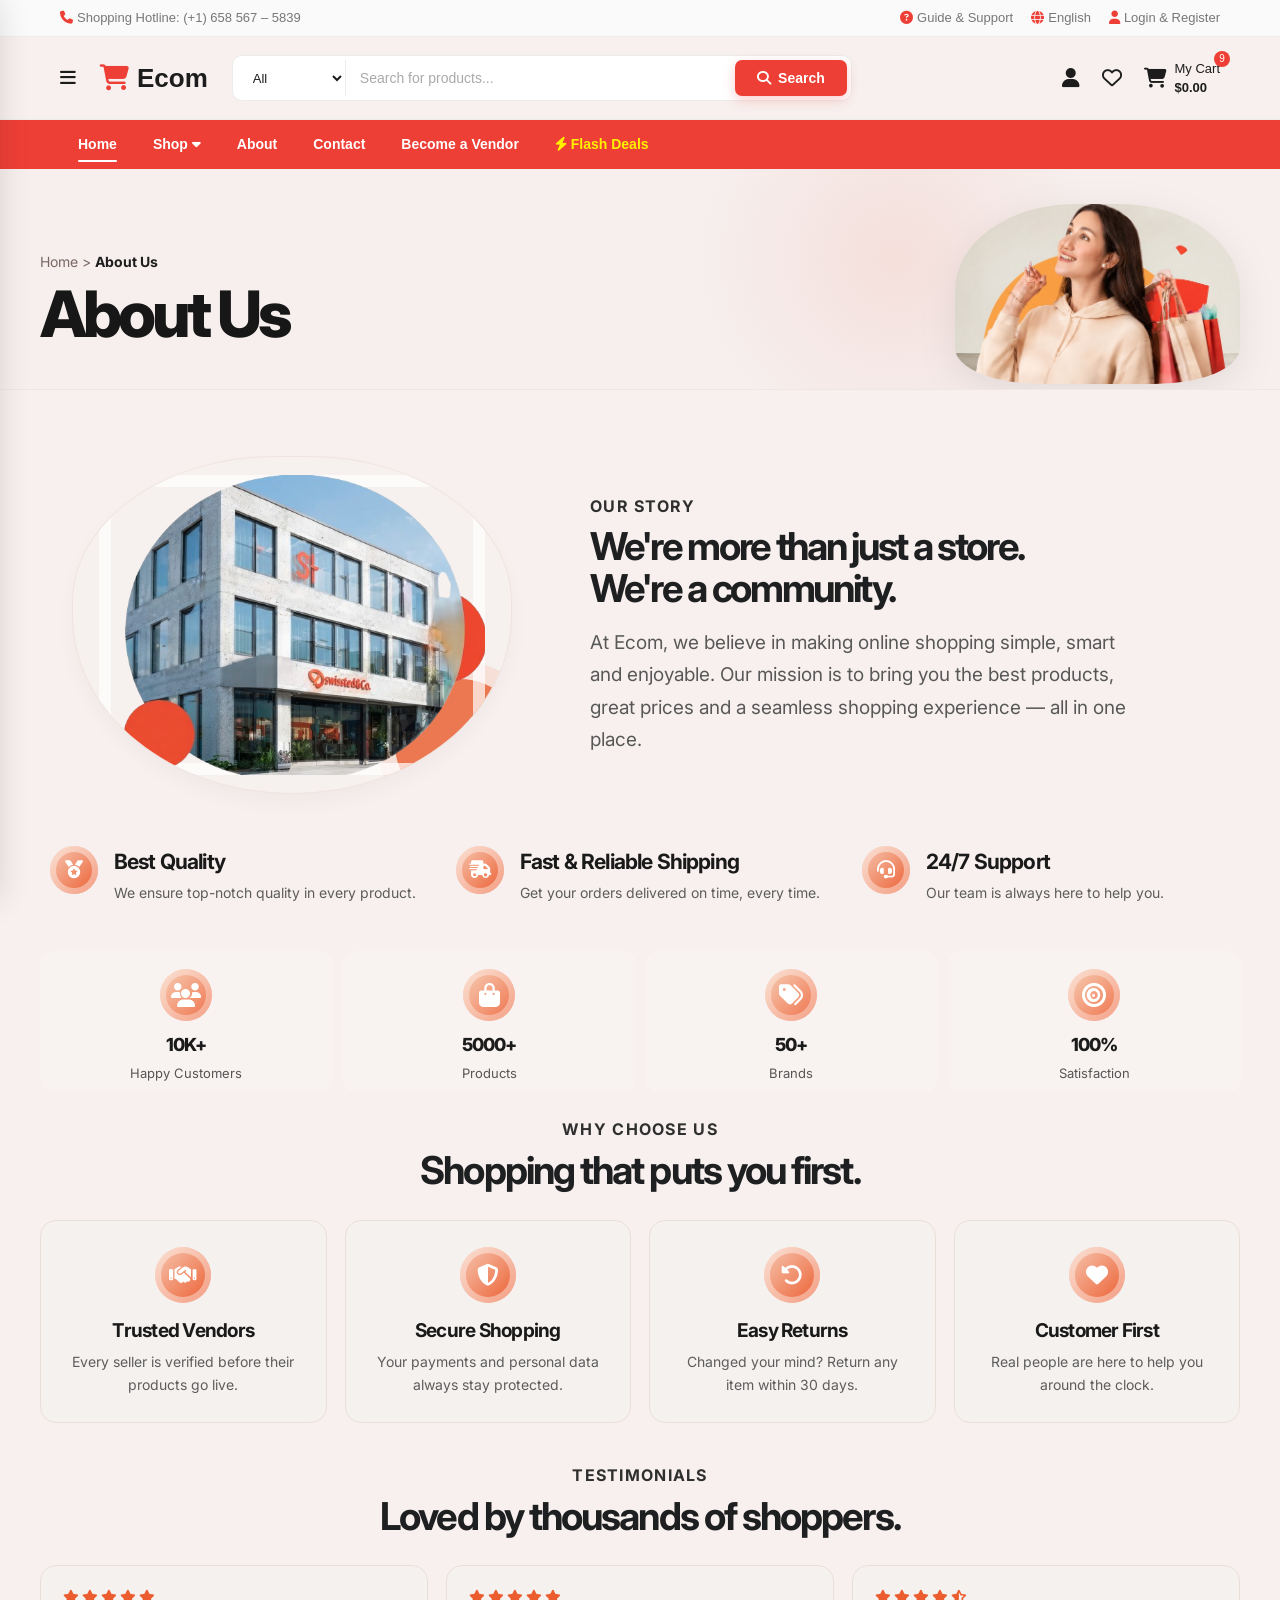
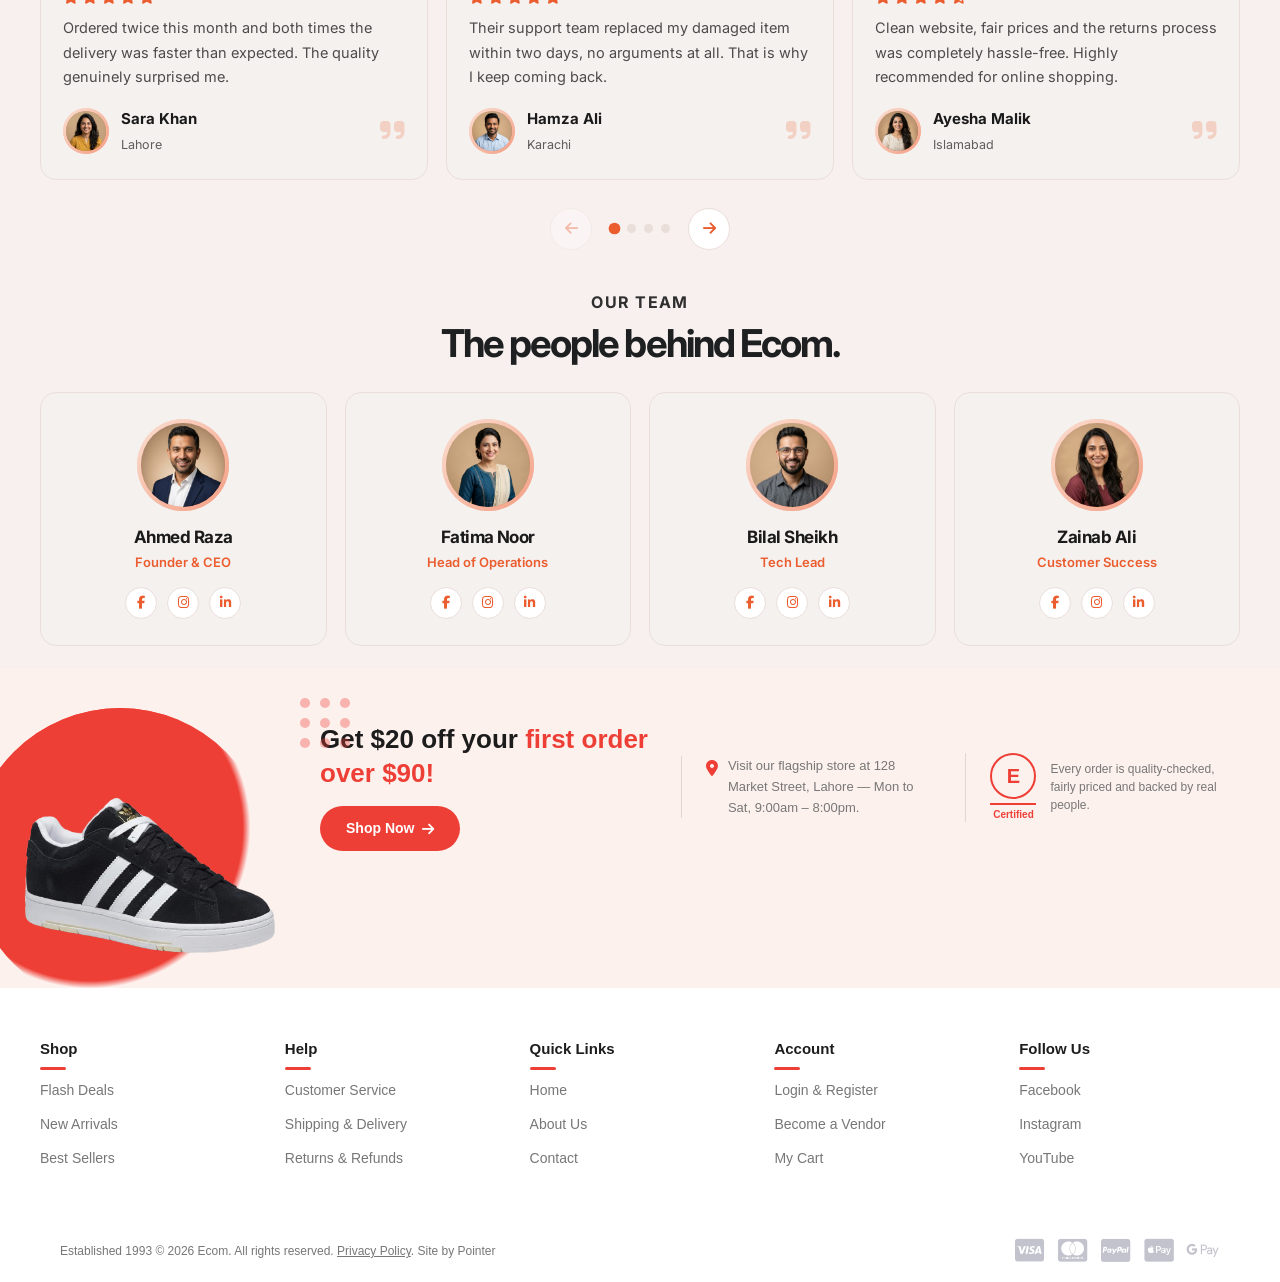
==== commit 18ae6159: "updated code 2" ====
--- a/about.html
+++ b/about.html
@@ -32,7 +32,7 @@
 <header class="header">
   <div class="container">
     <i class="fa-solid fa-bars menu-toggle" id="menuToggle" role="button" tabindex="0" aria-label="Open menu"></i>
-    <a href="index.html" class="logo"><i class="fa-solid fa-heart"></i>Ecom</a>
+    <a href="index.html" class="logo"><i class="fa-solid fa-cart-shopping"></i>Ecom</a>
 
     <form class="search-bar">
       <select>
@@ -162,7 +162,7 @@
 <div class="nav-drawer-overlay" id="navDrawerOverlay"></div>
 <aside class="nav-drawer" id="navDrawer" aria-hidden="true">
   <div class="nav-drawer-head">
-    <a href="index.html" class="logo"><i class="fa-solid fa-heart"></i>Ecom</a>
+    <a href="index.html" class="logo"><i class="fa-solid fa-cart-shopping"></i>Ecom</a>
     <button type="button" class="nav-drawer-close" id="navDrawerClose" aria-label="Close menu">&times;</button>
   </div>
   <div class="nav-drawer-links">
